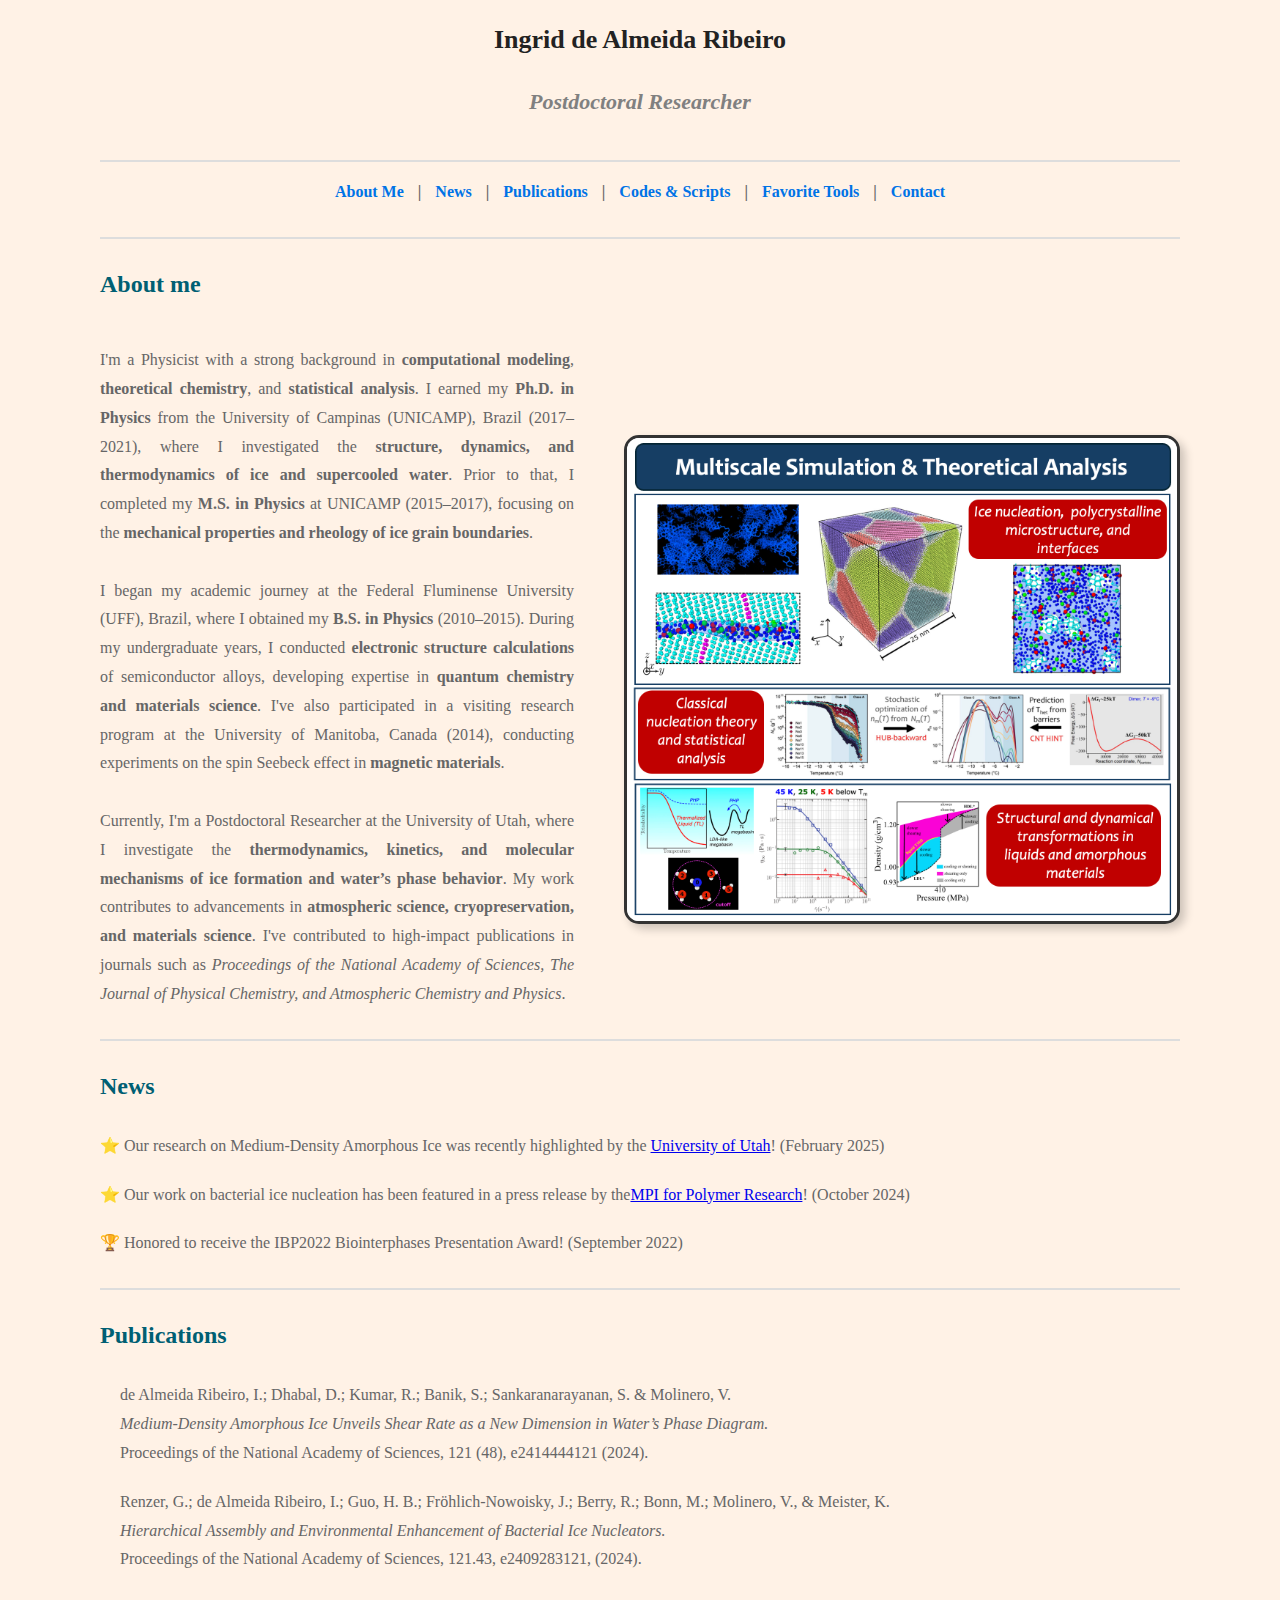
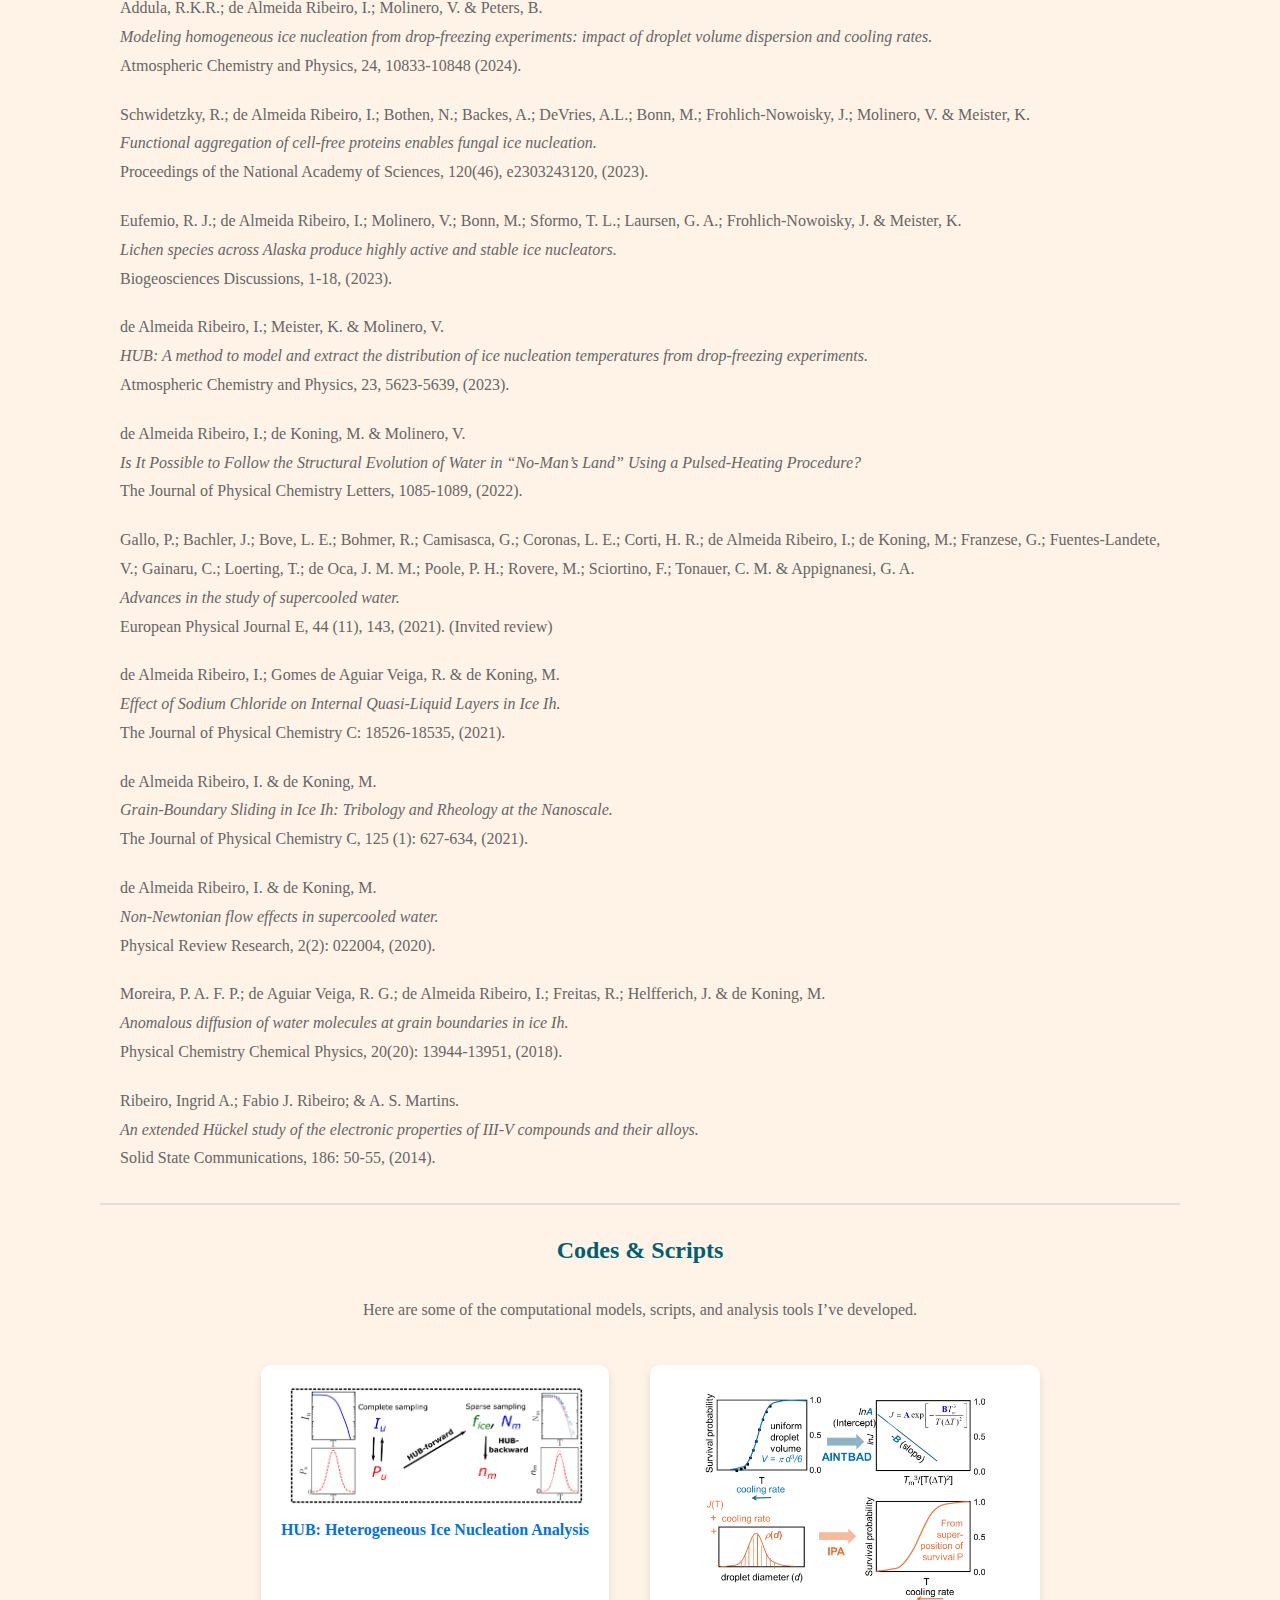
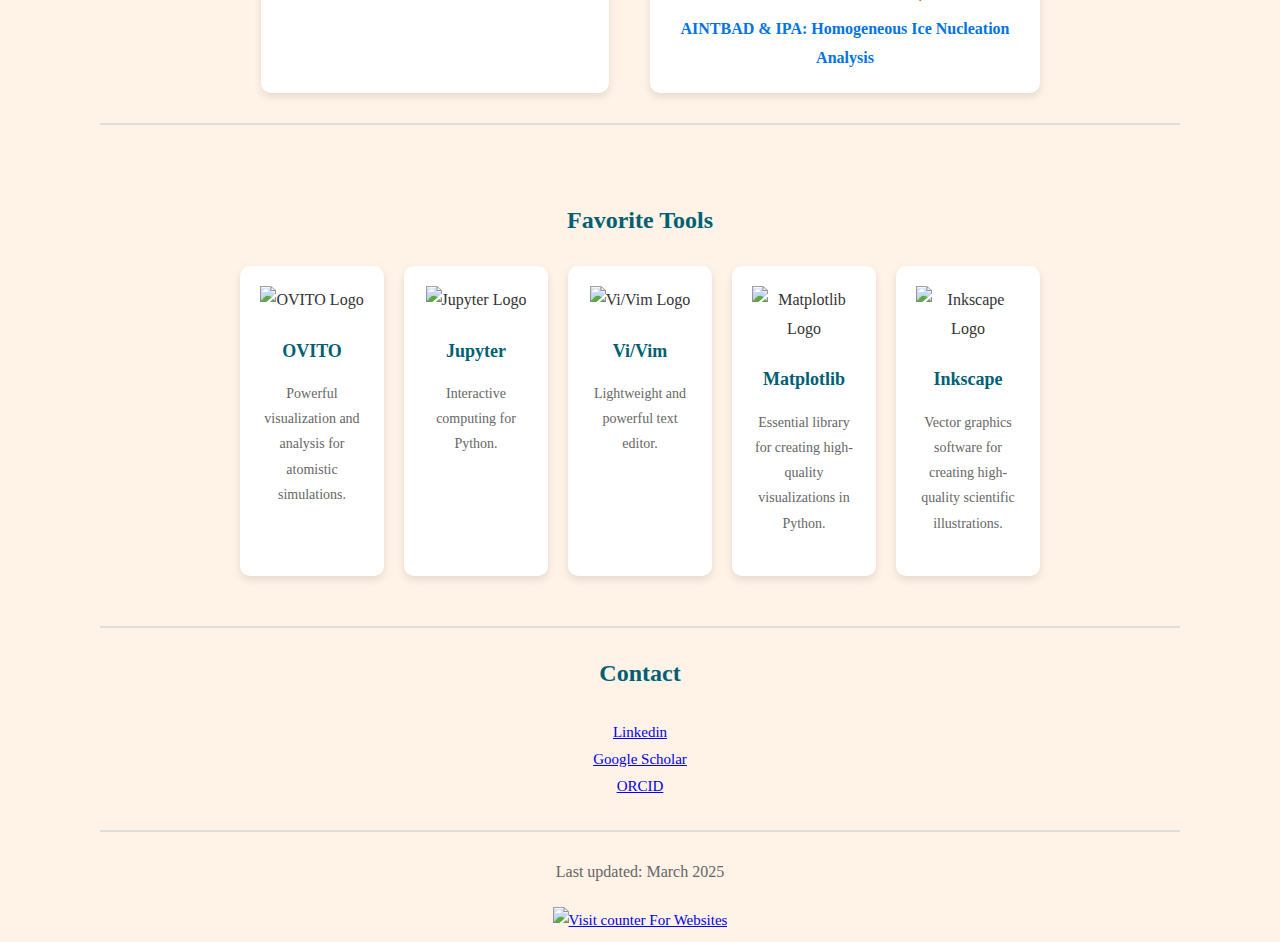
==== index.html @ 854eaba3 "Update index.html" ====
<!DOCTYPE html>
<html lang="en">
<head>
    <meta charset="UTF-8">
    <meta name="viewport" content="width=device-width, initial-scale=1.0">
    <title>Ingrid's page</title>
    <link rel="stylesheet" href="styles.css">
</head>
<body>

<header class="header">
        <h1>Ingrid de Almeida Ribeiro</h1>
        <h2><em>Postdoctoral Researcher</em></h2>
</header>


<nav id="quick-nav">
    <p> 
        <a href="#bio">About Me</a> | 
        <a href="#news">News</a> |
        <a href="#papers">Publications</a> | 
        <a href="#codes">Codes & Scripts</a> | 
        <a href="#favorite-tools">Favorite Tools</a> | 
        <a href="#contact">Contact</a>
    </p>
</nav>

        <section id="bio">
            <h3>About me</h3>
<div class="bio-container">
<div class="bio-text">
            <p>I'm a Physicist with a strong background in <strong>computational modeling</strong>, <strong>theoretical chemistry</strong>, and <strong>statistical analysis</strong>. I earned my <strong>Ph.D. in Physics</strong> from the University of Campinas (UNICAMP), Brazil (2017–2021), where I investigated the <strong>structure, dynamics, and thermodynamics of ice and supercooled water</strong>. Prior to that, I completed my <strong>M.S. in Physics</strong> at UNICAMP (2015–2017), focusing on the <strong>mechanical properties and rheology of ice grain boundaries</strong>.<br>

<br>I began my academic journey at the Federal Fluminense University (UFF), Brazil, where I obtained my <strong>B.S. in Physics</strong> (2010–2015). During my undergraduate years, I conducted <strong>electronic structure calculations</strong> of semiconductor alloys, developing expertise in <strong>quantum chemistry and materials science</strong>. I've also participated in a visiting research program at the University of Manitoba, Canada (2014), conducting experiments on the spin Seebeck effect in <strong>magnetic materials</strong>.<br>

<br>Currently, I'm a Postdoctoral Researcher at the University of Utah, where I investigate the <strong>thermodynamics, kinetics, and molecular mechanisms of ice formation and water’s phase behavior</strong>. My work contributes to advancements in <strong>atmospheric science, cryopreservation, and materials science</strong>. I've contributed to high-impact publications in journals such as <em>Proceedings of the National Academy of Sciences, The Journal of Physical Chemistry, and Atmospheric Chemistry and Physics</em>.</p>
</div>

<div class="bio-image">
<img src="images/showcase.png" alt="Ingrid de Almeida Ribeiro">
</div>        
</div>
</section>

<section id="news">
    <h3>News</h3>
    <div class="news-item">
    <p>⭐ Our research on Medium-Density Amorphous Ice was recently highlighted by the
            <a href="https://attheu.utah.edu/science-technology/exploring-the-frontiers-of-frozen-water/" target="_blank">University of Utah</a>! (February 2025)</p>
    <p>⭐ Our work on bacterial ice nucleation has been featured in a press release by the<a href="https://www.mpip-mainz.mpg.de/981532/PM2024-11" target="_blank">MPI for Polymer Research</a>! (October 2024)</p>
    <p>🏆 Honored to receive the IBP2022 Biointerphases Presentation Award! (September 2022)</p>
    </div>
</section>

        <section id="papers">
            <h3>Publications</h3>
            <ul>
<p>de Almeida Ribeiro, I.; Dhabal, D.; Kumar, R.; Banik, S.; Sankaranarayanan, S. & Molinero, V. <br>
            <em>Medium-Density Amorphous Ice Unveils Shear Rate as a New Dimension in Water’s Phase Diagram.</em> <br>
            Proceedings of the National Academy of Sciences, 121 (48), e2414444121 (2024).</p>
            
            <p>Renzer, G.; de Almeida Ribeiro, I.; Guo, H. B.; Fröhlich-Nowoisky, J.; Berry, R.; Bonn, M.; Molinero, V., & Meister, K. <br>
            <em>Hierarchical Assembly and Environmental Enhancement of Bacterial Ice Nucleators.</em> <br>
            Proceedings of the National Academy of Sciences, 121.43, e2409283121, (2024).</p>
            
            <p>Addula, R.K.R.; de Almeida Ribeiro, I.; Molinero, V. & Peters, B. <br>
            <em>Modeling homogeneous ice nucleation from drop-freezing experiments: impact of droplet volume dispersion and cooling rates.</em> <br>
            Atmospheric Chemistry and Physics, 24, 10833-10848 (2024). </p>
            
            <p>Schwidetzky, R.; de Almeida Ribeiro, I.; Bothen, N.; Backes, A.; DeVries, A.L.; Bonn, M.; Frohlich-Nowoisky, J.; Molinero, V. & Meister, K. <br>
            <em>Functional aggregation of cell-free proteins enables fungal ice nucleation.</em> <br>
            Proceedings of the National Academy of Sciences, 120(46), e2303243120, (2023).</p>
            
            <p>Eufemio, R. J.; de Almeida Ribeiro, I.; Molinero, V.; Bonn, M.; Sformo, T. L.; Laursen, G. A.; Frohlich-Nowoisky, J. & Meister, K. <br>
            <em>Lichen species across Alaska produce highly active and stable ice nucleators.</em> <br>
            Biogeosciences Discussions, 1-18, (2023).</p>
            
            <p>de Almeida Ribeiro, I.; Meister, K. & Molinero, V. <br>
            <em>HUB: A method to model and extract the distribution of ice nucleation temperatures from drop-freezing experiments.</em> <br>
            Atmospheric Chemistry and Physics, 23, 5623-5639, (2023).</p>
            
            <p>de Almeida Ribeiro, I.; de Koning, M. & Molinero, V. <br>
            <em>Is It Possible to Follow the Structural Evolution of Water in “No-Man’s Land” Using a Pulsed-Heating Procedure?</em> <br>
            The Journal of Physical Chemistry Letters, 1085-1089, (2022).</p>
            
            <p>Gallo, P.; Bachler, J.; Bove, L. E.; Bohmer, R.; Camisasca, G.; Coronas, L. E.; Corti, H. R.; de Almeida Ribeiro, I.; de Koning, M.; Franzese, G.; Fuentes-Landete, V.; Gainaru, C.; Loerting, T.; de Oca, J. M. M.; Poole, P. H.; Rovere, M.; Sciortino, F.; Tonauer, C. M. & Appignanesi, G. A. <br>
            <em>Advances in the study of supercooled water.</em> <br>
            European Physical Journal E, 44 (11), 143, (2021). (Invited review)</p>
            
            <p>de Almeida Ribeiro, I.; Gomes de Aguiar Veiga, R. & de Koning, M. <br>
            <em>Effect of Sodium Chloride on Internal Quasi-Liquid Layers in Ice Ih.</em> <br>
            The Journal of Physical Chemistry C: 18526-18535, (2021).</p>
            
            <p>de Almeida Ribeiro, I. & de Koning, M. <br>
            <em>Grain-Boundary Sliding in Ice Ih: Tribology and Rheology at the Nanoscale.</em> <br>
            The Journal of Physical Chemistry C, 125 (1): 627-634, (2021).</p>
            
            <p>de Almeida Ribeiro, I. & de Koning, M. <br>
            <em>Non-Newtonian flow effects in supercooled water.</em> <br>
            Physical Review Research, 2(2): 022004, (2020).</p>
            
            <p>Moreira, P. A. F. P.; de Aguiar Veiga, R. G.; de Almeida Ribeiro, I.; Freitas, R.; Helfferich, J. & de Koning, M. <br>
            <em>Anomalous diffusion of water molecules at grain boundaries in ice Ih.</em> <br>
            Physical Chemistry Chemical Physics, 20(20): 13944-13951, (2018).</p>
            
            <p>Ribeiro, Ingrid A.; Fabio J. Ribeiro; & A. S. Martins. <br>
            <em>An extended Hückel study of the electronic properties of III-V compounds and their alloys.</em> <br>
            Solid State Communications, 186: 50-55, (2014).</p>   
            </ul>
        </section>

<section id="codes">
    <h3>Codes & Scripts</h3>
    <p>Here are some of the computational models, scripts, and analysis tools I’ve developed.</p>

    <div class="codes-grid">
        <div class="code-item">
            <img src="images/hub-icon.png" alt="HUB Icon">
            <a href="https://github.com/Molinero-group/underlying-distribution" target="_blank">
                HUB: Heterogeneous Ice Nucleation Analysis
            </a>
        </div>

        <div class="code-item">
            <img src="images/homogeneous-icon.png" alt="Homogeneous Icon">
            <a href="https://github.com/Molinero-group/volume-dispersion" target="_blank">
                AINTBAD & IPA: Homogeneous Ice Nucleation Analysis
            </a>
        </div>
    </div>
</section>

<section id="favorite-tools">
  <h3>Favorite Tools</h3>
  <div class="tools-grid">
    <div class="tool">
      <img src="https://www.ovito.org/_astro/ovito_logo_256.QJOLhqx1.png" alt="OVITO Logo">
      <h3>OVITO</h3>
      <p>Powerful visualization and analysis for atomistic simulations.</p>
    </div>
    <div class="tool">
      <img src="https://upload.wikimedia.org/wikipedia/commons/3/38/Jupyter_logo.svg" alt="Jupyter Logo">
      <h3>Jupyter</h3>
      <p>Interactive computing for Python.</p>
    </div>
    <div class="tool">
      <img src="https://upload.wikimedia.org/wikipedia/commons/9/9f/Vimlogo.svg" alt="Vi/Vim Logo">
      <h3>Vi/Vim</h3>
      <p>Lightweight and powerful text editor.</p>
    </div>
    <div class="tool">
      <img src="https://upload.wikimedia.org/wikipedia/commons/8/84/Matplotlib_icon.svg" alt="Matplotlib Logo">
      <h3>Matplotlib</h3>
      <p>Essential library for creating high-quality visualizations in Python.</p>
    </div>
    <div class="tool">
      <img src="https://upload.wikimedia.org/wikipedia/commons/0/0d/Inkscape_Logo.svg" alt="Inkscape Logo">
      <h3>Inkscape</h3>
      <p>Vector graphics software for creating high-quality scientific illustrations.</p>
    </div>  
  </div>
</section>


        <section id="contact">
            <h3>Contact</h3>
            <a href="https://www.linkedin.com/in/ingrid-de-almeida-ribeiro-68b792198/">Linkedin</a><br>
            <a href="https://scholar.google.com.br/citations?user=UDvucQEAAAAJ&hl=en">Google Scholar</a><br>
            <a href="https://orcid.org/0000-0002-8418-3806">ORCID</a><br>
        </section>

        <footer>
            <p>Last updated: March 2025</p>
            <!-- hitwebcounter Code START -->
            <div style="text-align: center; margin-top: 10px;">
                <a href="https://www.hitwebcounter.com" target="_blank">
                    <img src="https://hitwebcounter.com/counter/counter.php?page=19556243&style=0024&nbdigits=6&type=page&initCount=0" 
                    title="Counter Widget" alt="Visit counter For Websites" border="0" />
        </footer>
    </div>

</body>
</html>
---- styles.css ----
body {
            font-family: Georgia, serif;
            line-height: 1.8;
            margin-left: 100px;
            margin-right: 100px;
            padding: 0;
            background-color: #fff2e6;
            color: #333;
        }

        header {
            text-align: center;
            padding-bottom: 20px;
            border-bottom: 2px solid #ddd;
        }

        h1 {
            font-size: 26px;
            color: #222;
        }

        h2 {
            font-size: 22px;
            color: #808080;
        }

        nav {
            text-align: center;
            font-size: 22px
        }

        nav ul {
            list-style: none;
            padding: 0;
        }

        nav ul li {
            display: inline;
            margin: 0 13px;
        }

        nav ul li a {
            text-decoration: none;
            color: #0077cc;
            font-weight: bold;
        }

        section {
            padding-bottom: 10px;
            border-bottom: 2px solid #ddd;
        }

        section:last-of-type {
            border-bottom: none;
        }

        h3 {
            color: #005F73;
            font-size: 24px;
        }

        ul {
            padding-left: 20px;
        }

        footer {
            text-align: center;
            margin-top: 20px;
            padding-top: 10px;
            font-size: 15px;
            color: #777;
            border-top: 2px solid #ddd;
        }
        
        #papers {
        font-size: 15px; 
        }
        
        #contact {
        font-size: 15px; 
        text-align: center;
        }
        
        #bio {
        font-size: 18px; 
        text-align: justify;
        }

        #favorite-tools {
        text-align: center;
        padding: 50px 20px;
        }

        #codes {
        font-size: 18px;
        text-align: center;
        }

        .tools-grid {
  display: grid;
  grid-template-columns: repeat(auto-fit, minmax(100px, 1fr));
  gap: 20px;
  max-width: 800px;
  margin: auto;
}

.tool {
  background: white;
  padding: 20px;
  border-radius: 10px;
  box-shadow: 0 4px 8px rgba(0, 0, 0, 0.1);
  text-align: center;
}

.tool img {
  width: 50px;
  height: auto;
  margin-bottom: 10px;
}

.tool h3 {
  font-size: 18px;
  margin: 10px 0;
}

.tool p {
  font-size: 14px;
  color: #666;
}

p {
    font-size: 16px;
    color: #666;
    margin-bottom: 20px;
}

.code-item {
    margin: 20px auto;
}

.code-item img {
    width: 300px; /* Increase image size */
    height: auto;
    display: block;
    margin: 0 auto 10px;
}

.code-item a {
    font-size: 18px;
    text-decoration: none;
    color: #0073e6;
    font-weight: bold;
    display: block;
    transition: color 0.3s ease;
    text-align: center; /* Ensures the text is fully centered */
    margin-top: 5px; /* Adds spacing from image */
}

.code-item a:hover {
    color: #005bb5;
}

#quick-nav {
    text-align: center;
    margin-bottom: 20px;
    font-size: 16px;
    font-weight: bold;
    padding-bottom: 10px; /* Adds spacing above the line */
    border-bottom: 2px solid #ddd; /* Matches section dividers */
}

#quick-nav a {
    color: #0073e6;
    text-decoration: none;
    margin: 0 10px;
}

#quick-nav a:hover {
    color: #005bb5;
    text-decoration: underline;
}

.codes-grid {
    display: grid;
    grid-template-columns: repeat(auto-fit, minmax(200px, 1fr));
    gap: 20px;
    max-width: 800px;
    margin: auto;
}

.code-item {
    background: white;
    padding: 20px;
    border-radius: 10px;
    box-shadow: 0 4px 8px rgba(0, 0, 0, 0.1);
    text-align: center;
}

.code-item img {
    width: 300px;
    height: auto;
    margin-bottom: 10px;
}

.code-item a {
    font-size: 16px;
    text-decoration: none;
    color: #0073e6;
    font-weight: bold;
    display: block;
    transition: color 0.3s ease;
}

.code-item a:hover {
    color: #005bb5;
}

.bio-container {
    display: flex;
    align-items: center;
    justify-content: flex-start;
    gap: 50px; /* Increase spacing */
    max-width: 1300px; /* Slightly wider */
    margin: 0 auto;
    padding: 0; /* Adds some padding */
}

.bio-text {
    flex: 5; /* Allows more space for text */
    text-align: justify;
    font-size: 18px;
    line-height: 1.8; /* Better readability */
    margin-left: 0;
    padding: 0;
}

.bio-image {
    flex: 1; /* Reduces image width */
    display: flex;
    justify-content: flex-end;
}

.bio-image img {
    width: 550px; /* Adjust to a reasonable size */
    height: auto;
    border: 3px solid #333;
    padding: 0;
    background-color: #f9f9f9;
    box-shadow: 5px 5px 10px rgba(0, 0, 0, 0.2);
    border-radius: 15px;
}
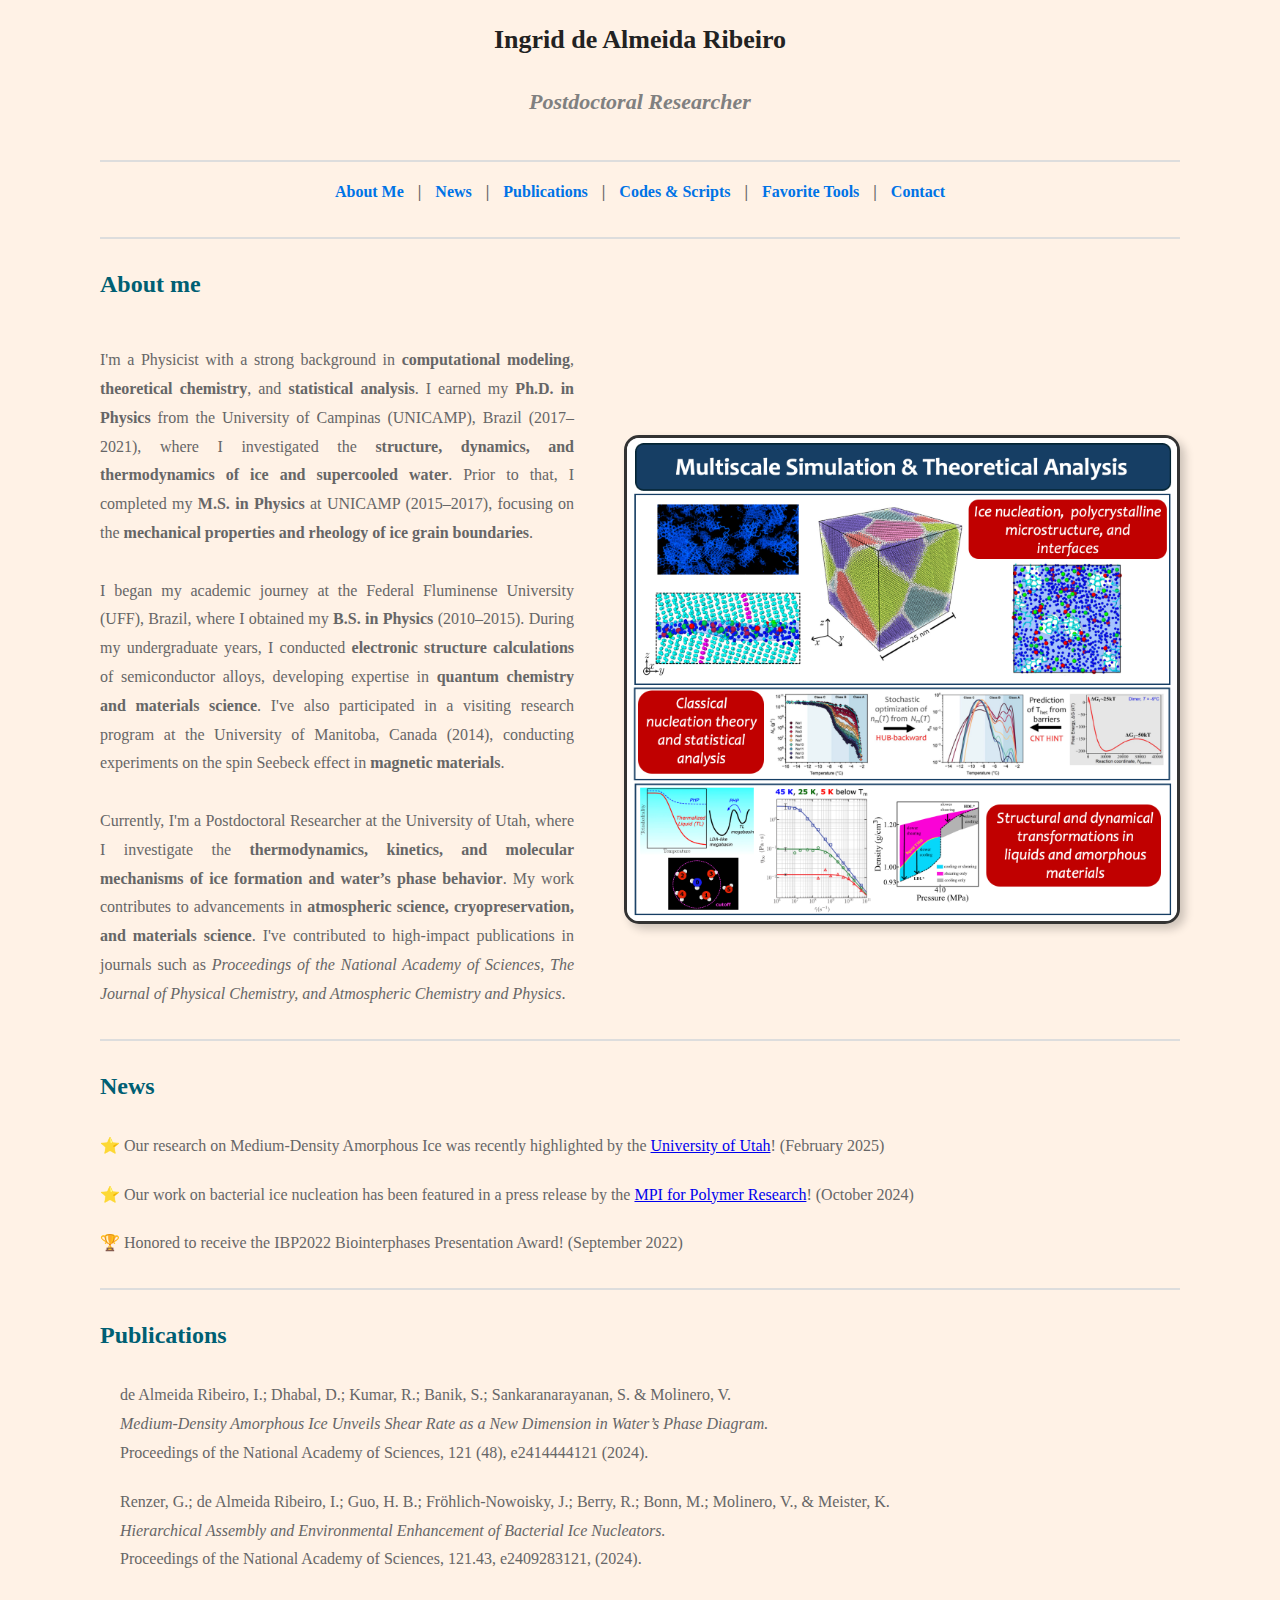
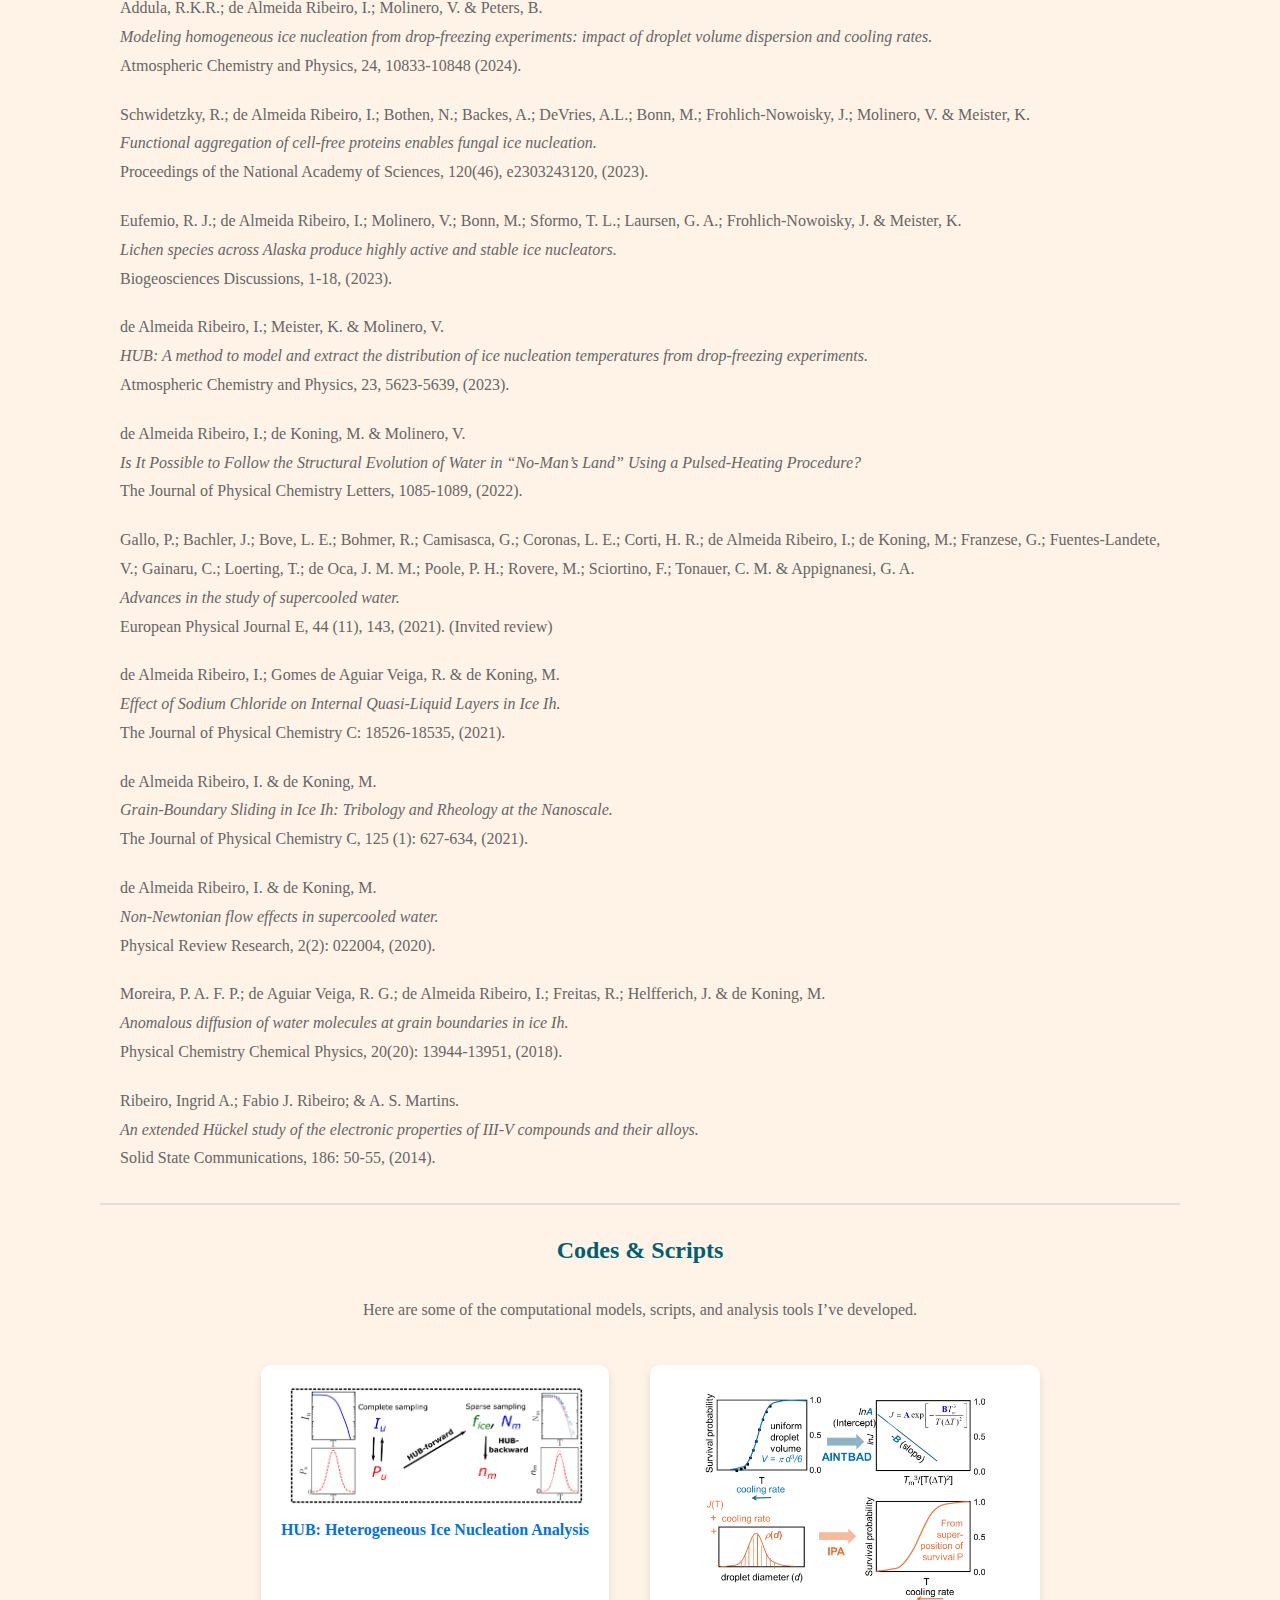
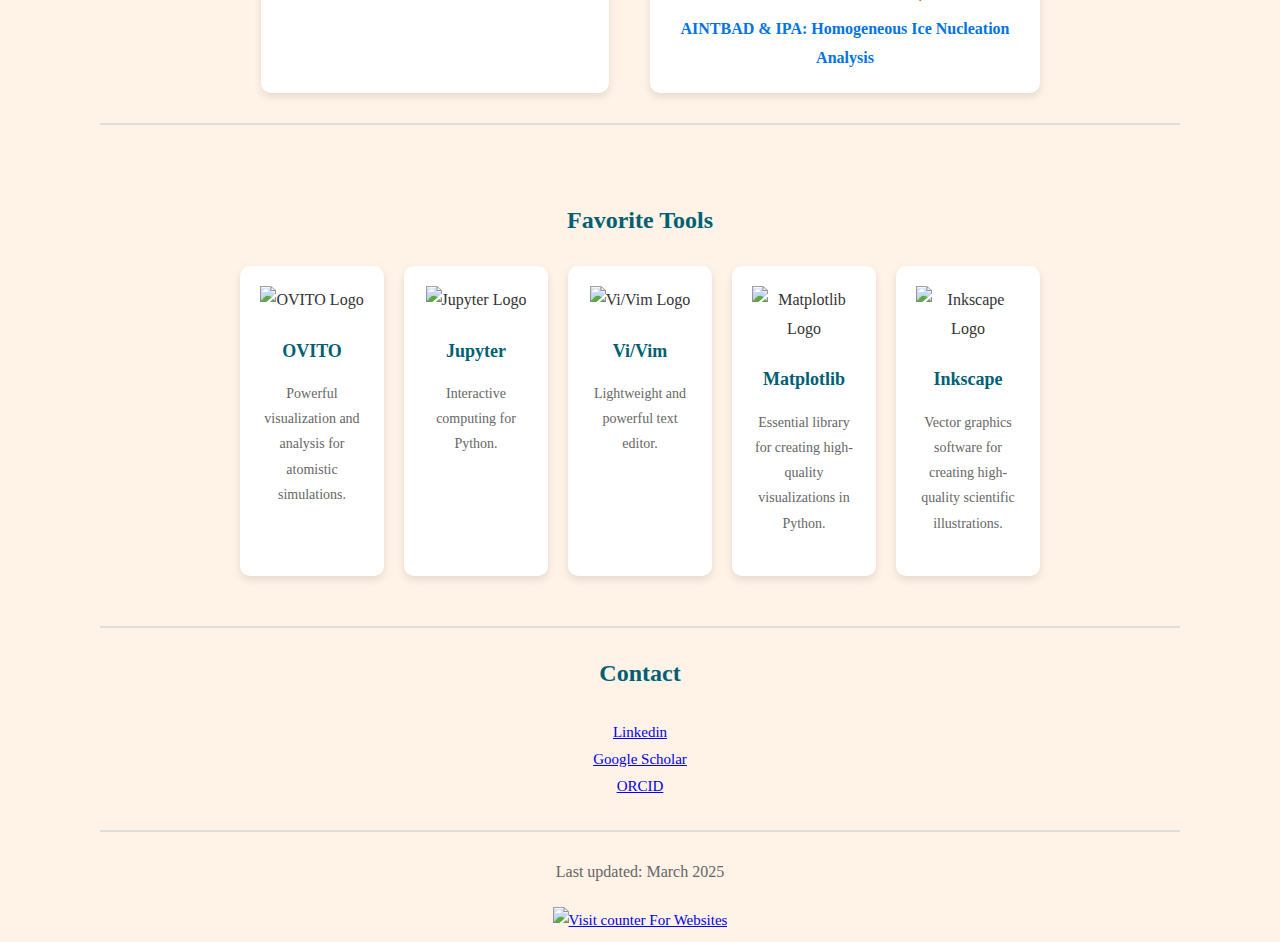
==== commit 96020565: "Update index.html" ====
--- a/index.html
+++ b/index.html
@@ -47,7 +47,7 @@
     <div class="news-item">
     <p>⭐ Our research on Medium-Density Amorphous Ice was recently highlighted by the
             <a href="https://attheu.utah.edu/science-technology/exploring-the-frontiers-of-frozen-water/" target="_blank">University of Utah</a>! (February 2025)</p>
-    <p>⭐ Our work on bacterial ice nucleation has been featured in a press release by the<a href="https://www.mpip-mainz.mpg.de/981532/PM2024-11" target="_blank">MPI for Polymer Research</a>! (October 2024)</p>
+    <p>⭐ Our work on bacterial ice nucleation has been featured in a press release by the <a href="https://www.mpip-mainz.mpg.de/981532/PM2024-11" target="_blank">MPI for Polymer Research</a>! (October 2024)</p>
     <p>🏆 Honored to receive the IBP2022 Biointerphases Presentation Award! (September 2022)</p>
     </div>
 </section>
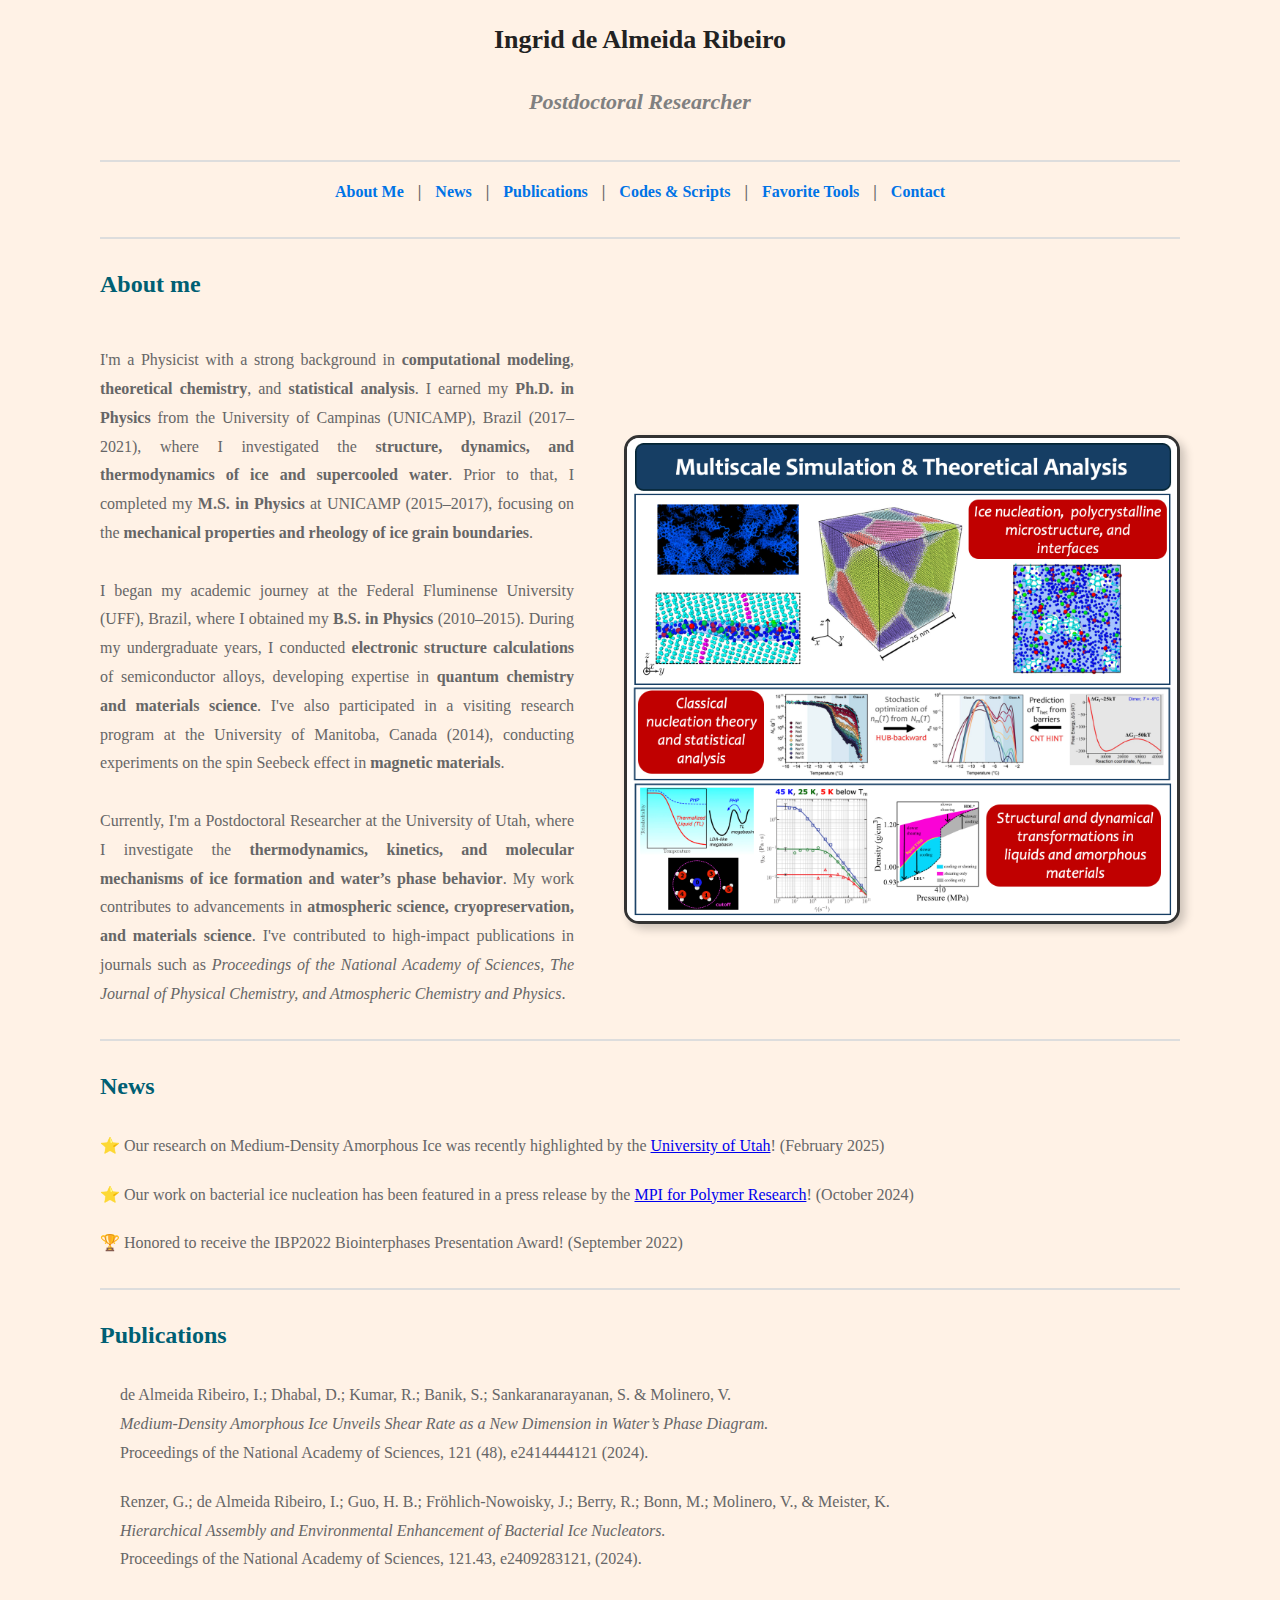
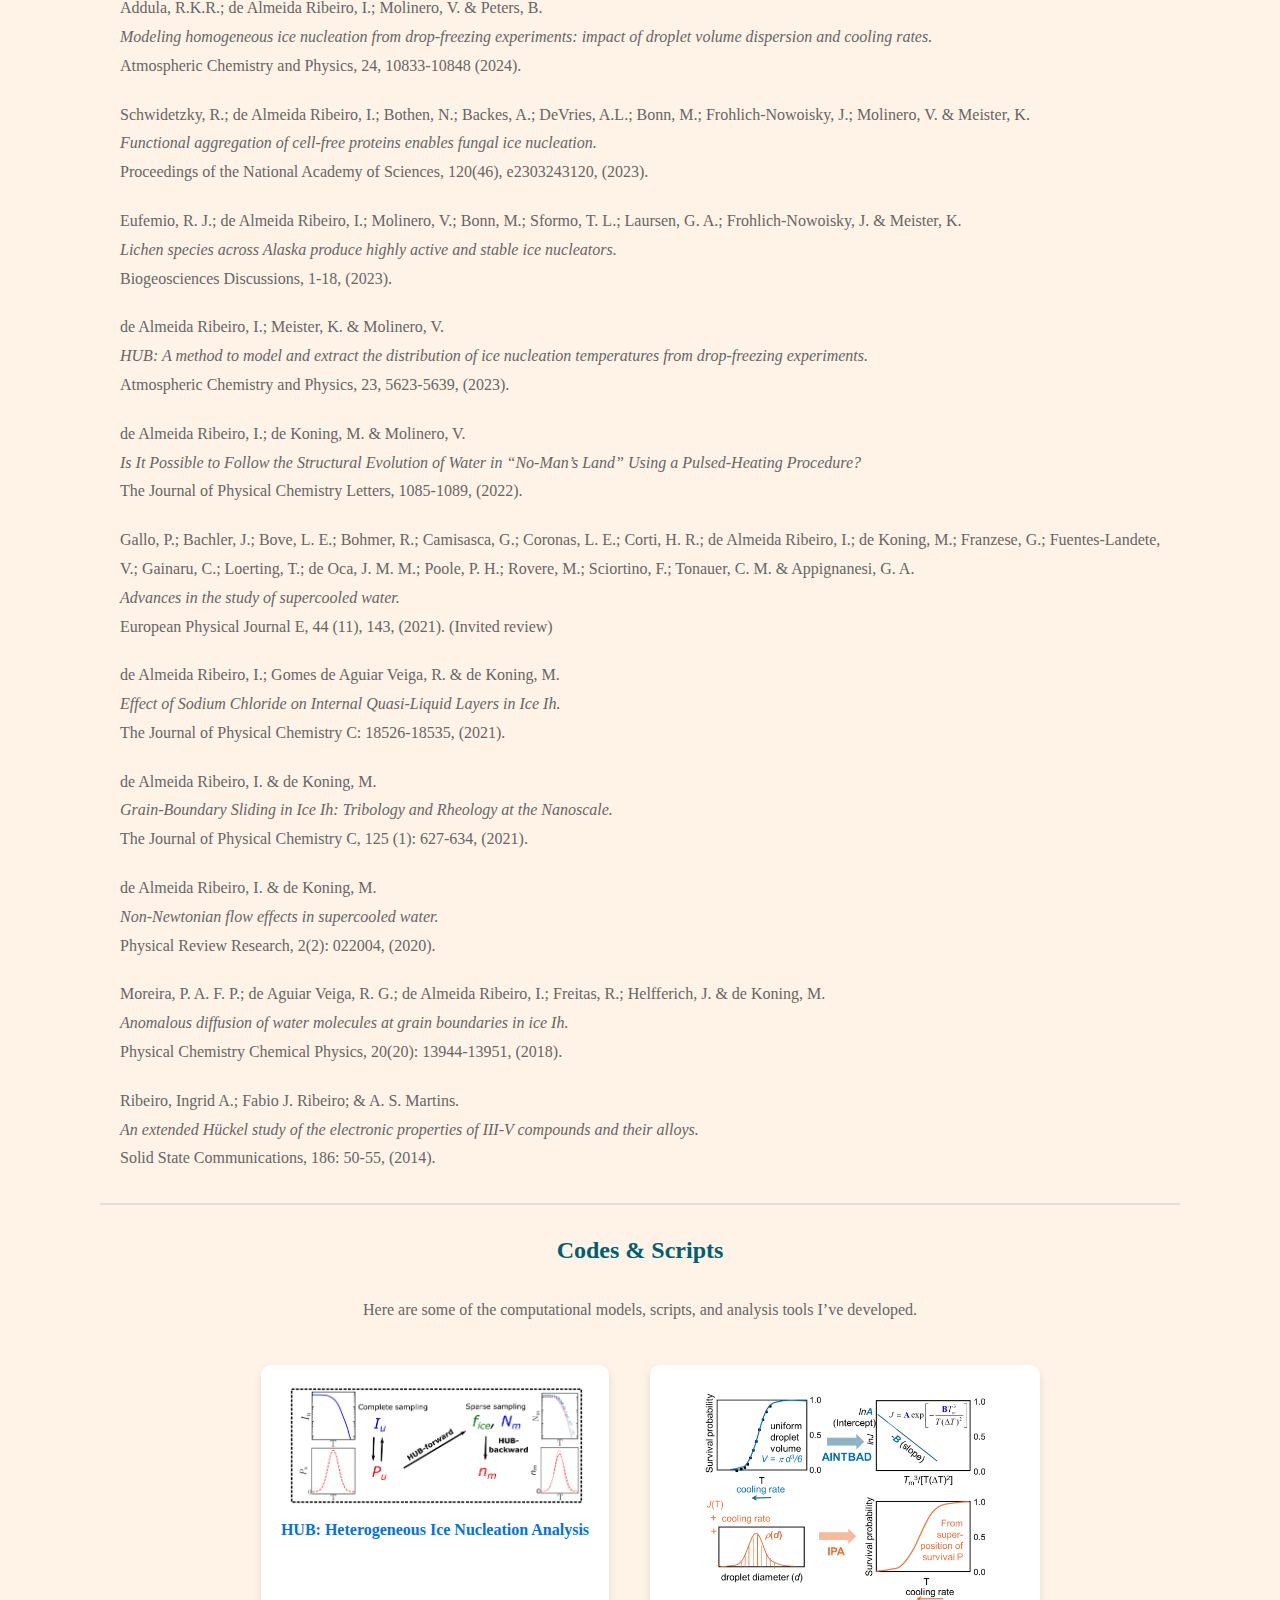
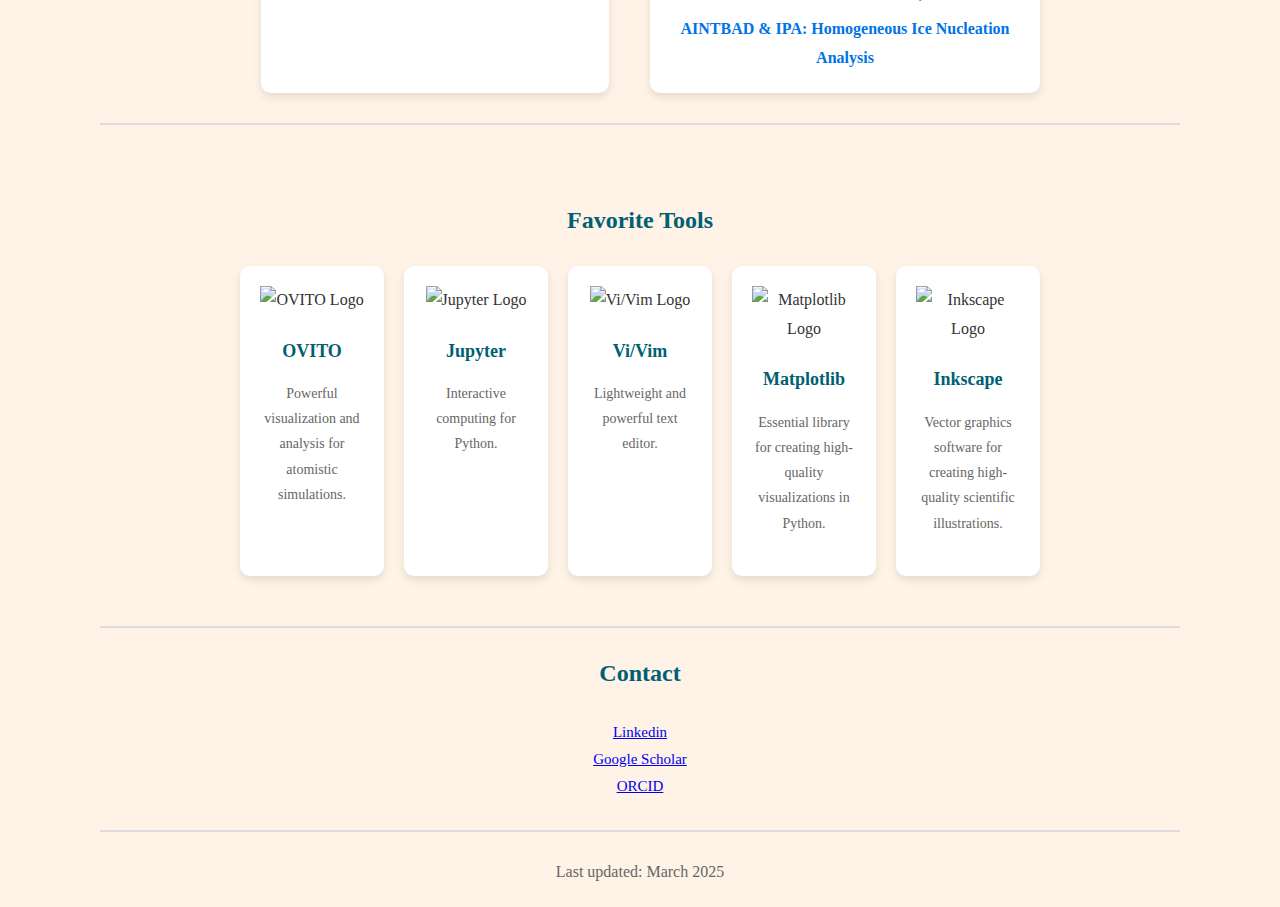
==== commit 0802e5a0: "Update index.html" ====
--- a/index.html
+++ b/index.html
@@ -1,6 +1,17 @@
 <!DOCTYPE html>
 <html lang="en">
 <head>
+
+<!-- Google tag (gtag.js) -->
+<script async src="https://www.googletagmanager.com/gtag/js?id=G-G6NN2FHC0Y"></script>
+<script>
+  window.dataLayer = window.dataLayer || [];
+  function gtag(){dataLayer.push(arguments);}
+  gtag('js', new Date());
+
+  gtag('config', 'G-G6NN2FHC0Y');
+</script>
+
     <meta charset="UTF-8">
     <meta name="viewport" content="width=device-width, initial-scale=1.0">
     <title>Ingrid's page</title>
@@ -171,11 +182,6 @@
 
         <footer>
             <p>Last updated: March 2025</p>
-            <!-- hitwebcounter Code START -->
-            <div style="text-align: center; margin-top: 10px;">
-                <a href="https://www.hitwebcounter.com" target="_blank">
-                    <img src="https://hitwebcounter.com/counter/counter.php?page=19556243&style=0024&nbdigits=6&type=page&initCount=0" 
-                    title="Counter Widget" alt="Visit counter For Websites" border="0" />
         </footer>
     </div>
 
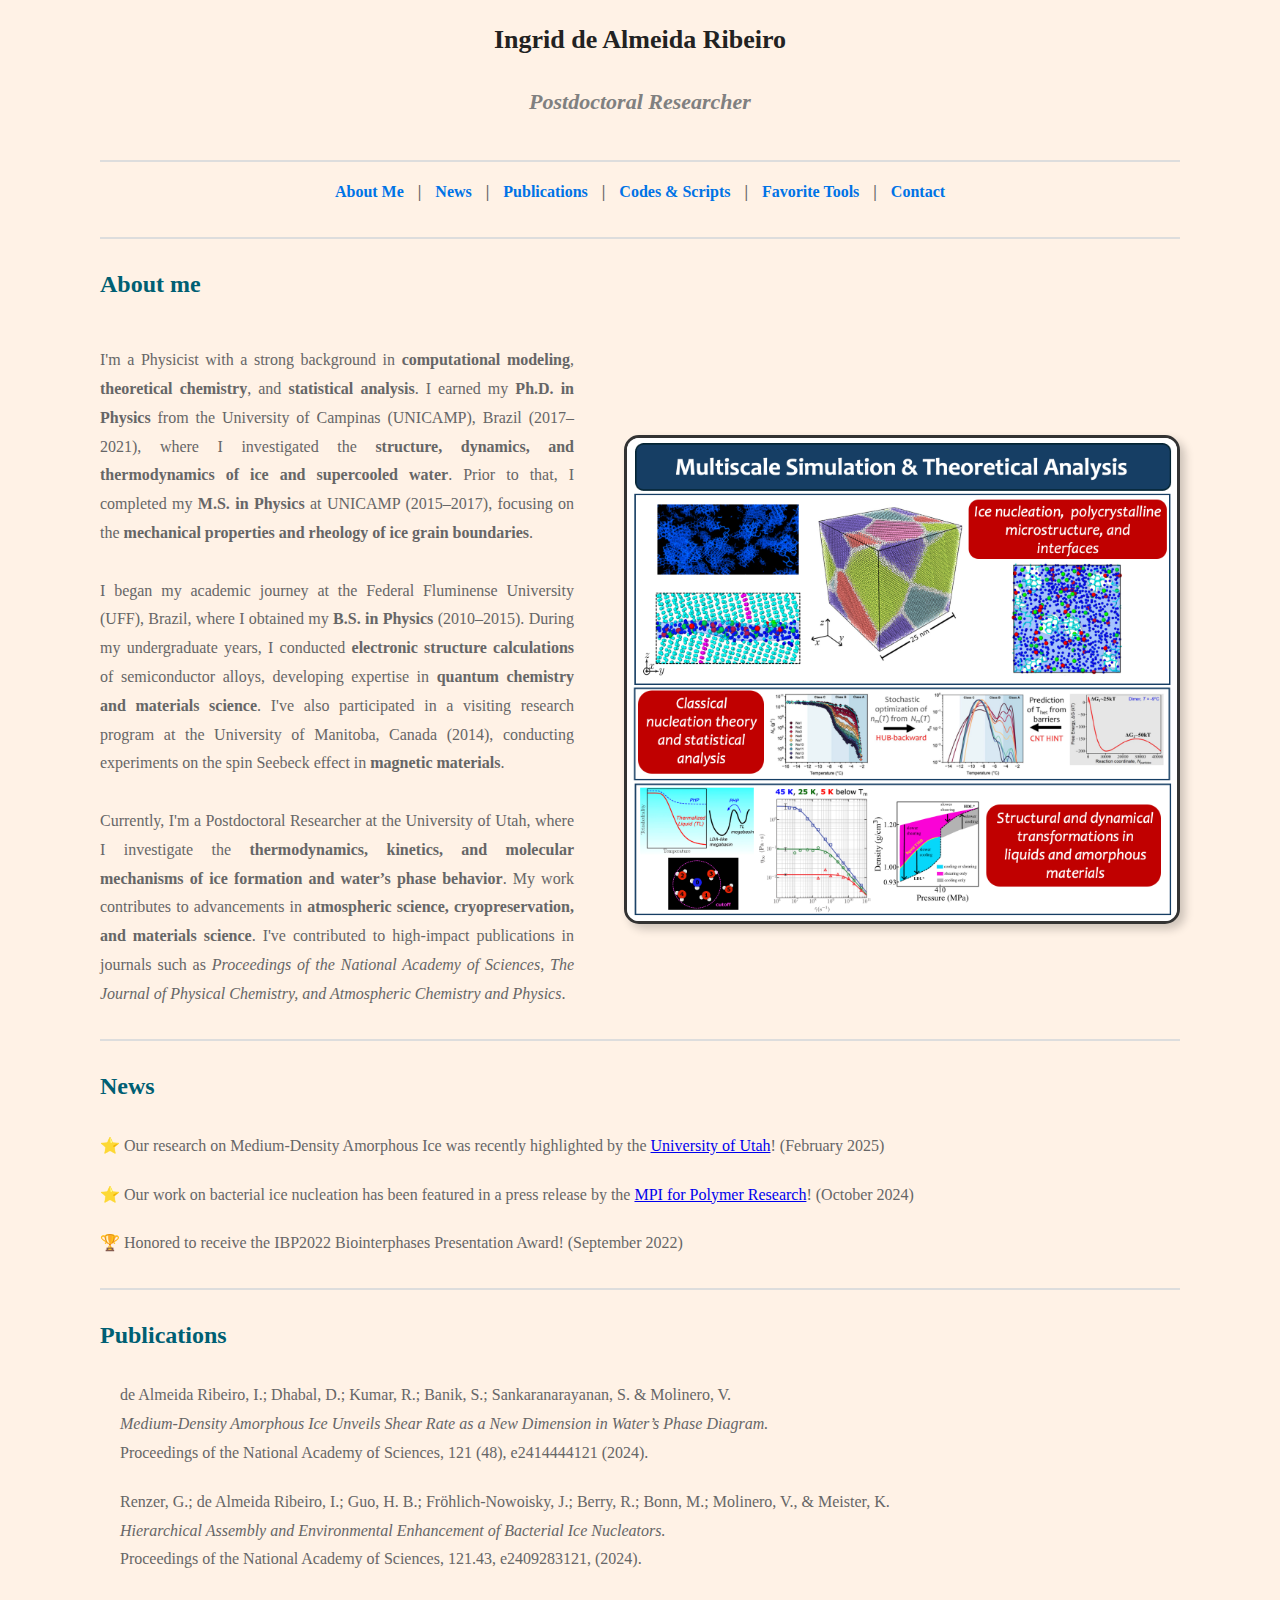
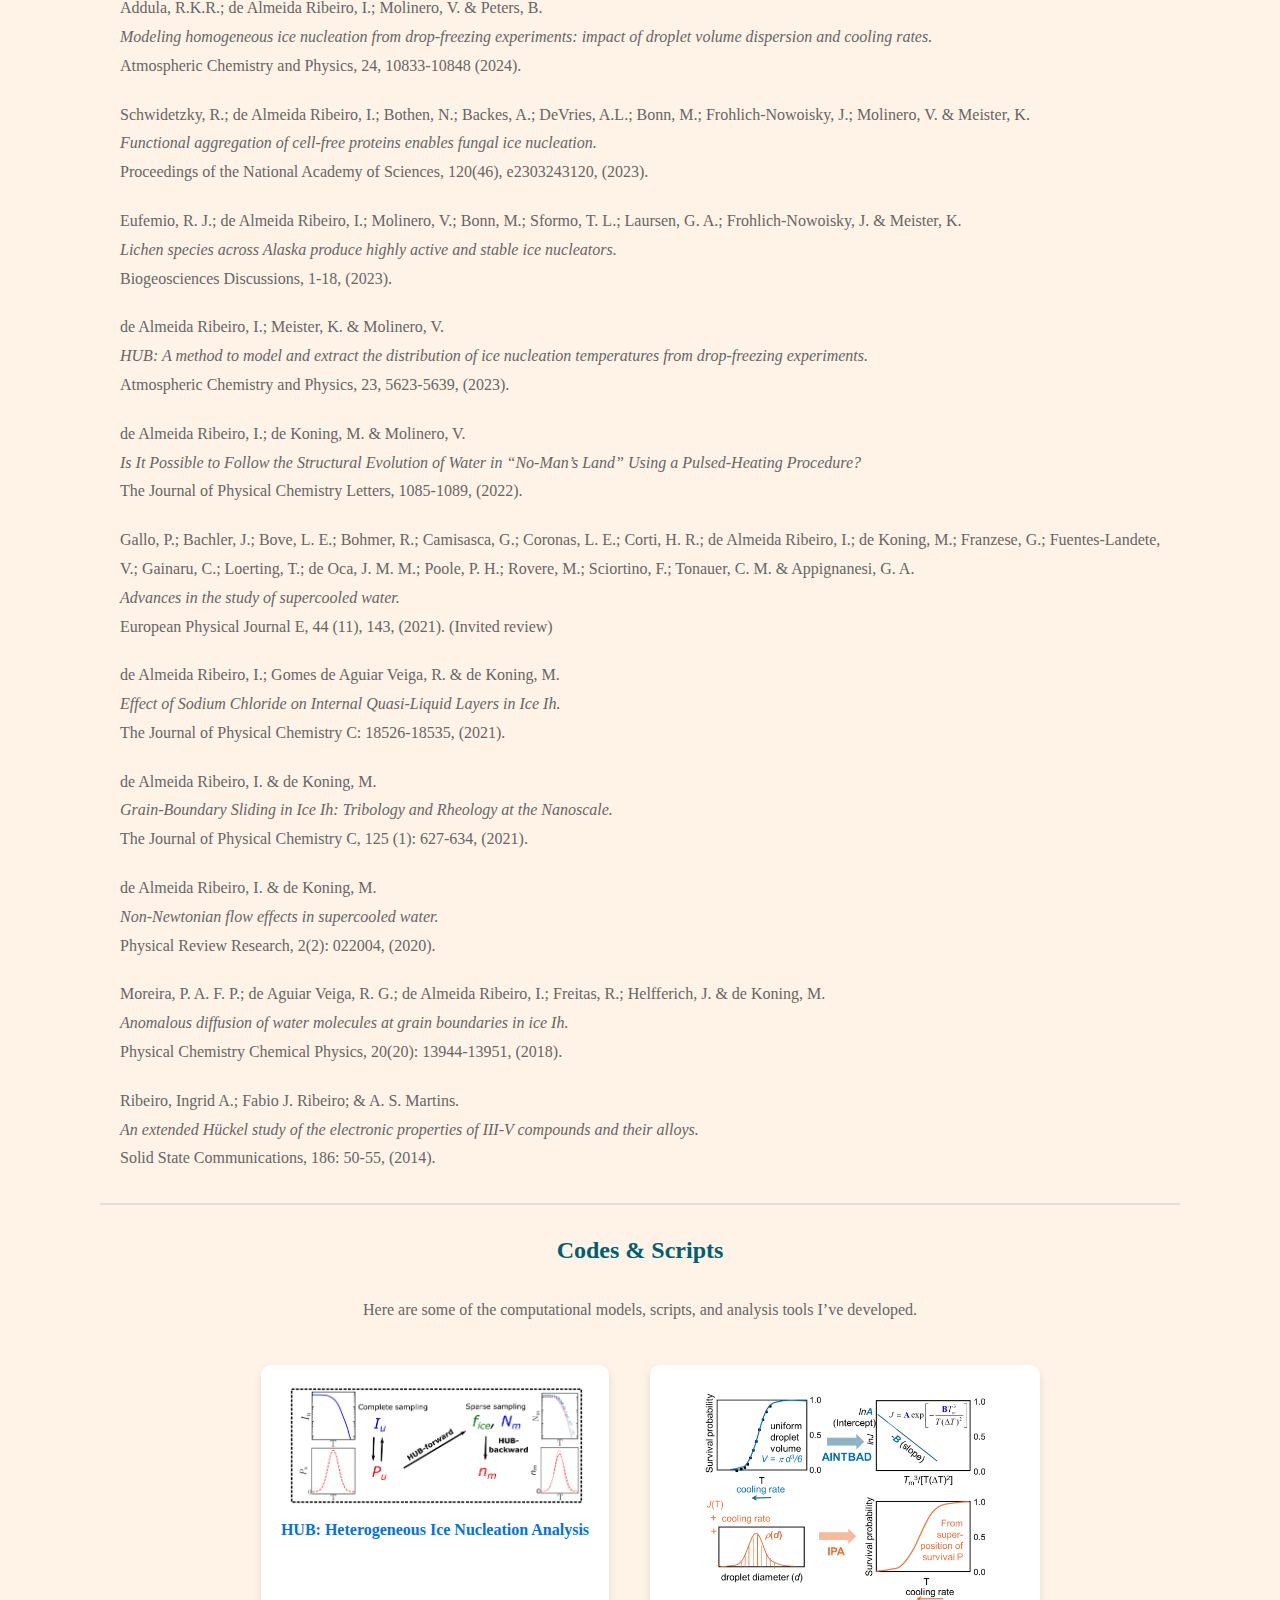
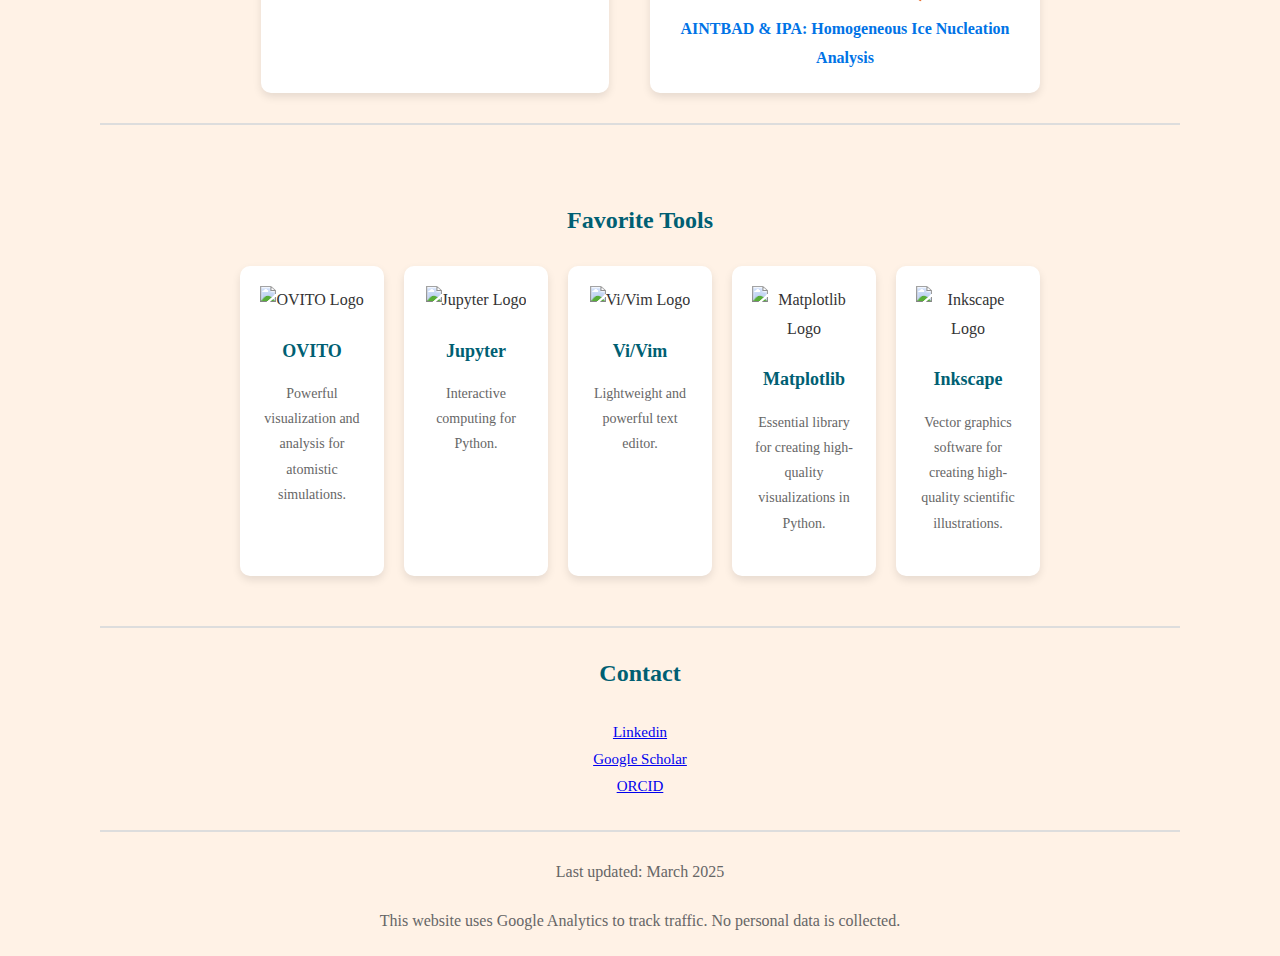
==== commit 879a6ad8: "Update index.html" ====
--- a/index.html
+++ b/index.html
@@ -182,6 +182,7 @@
 
         <footer>
             <p>Last updated: March 2025</p>
+            <p>This website uses Google Analytics to track traffic. No personal data is collected.</p>
         </footer>
     </div>
 
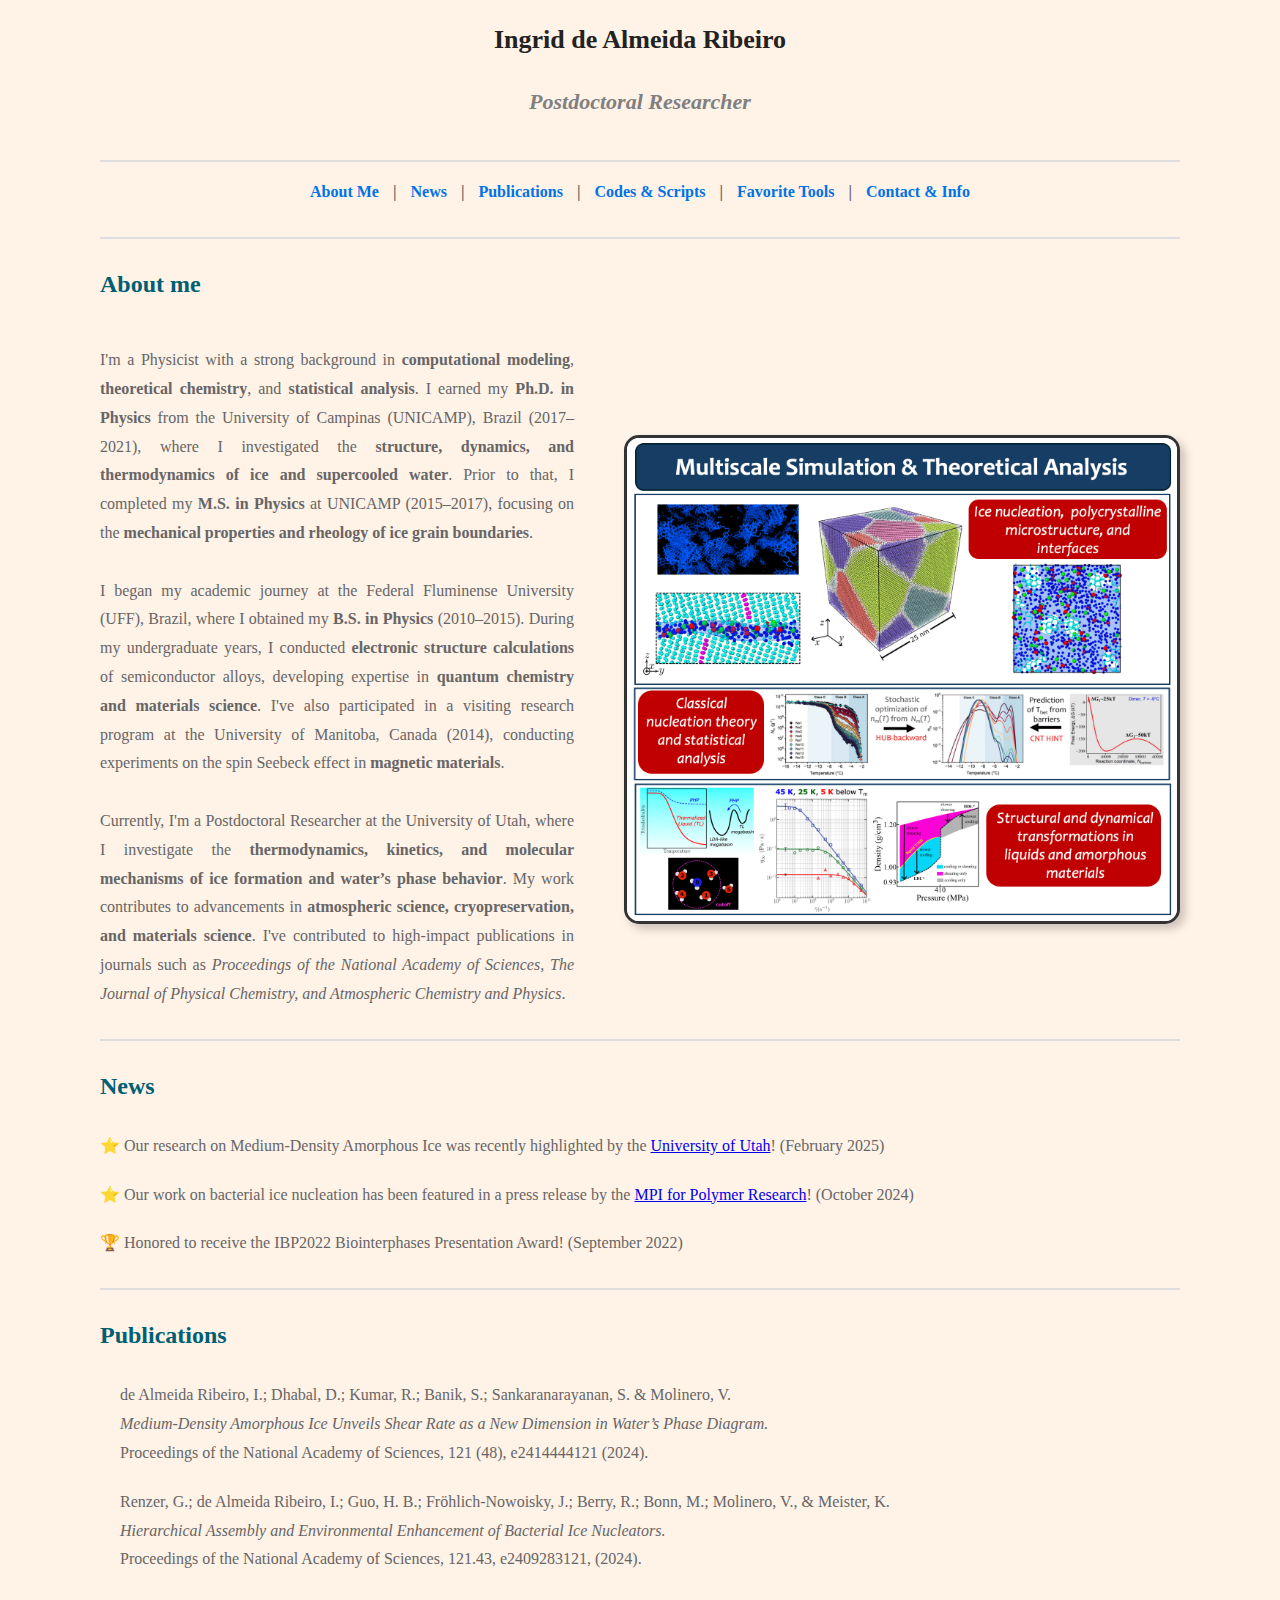
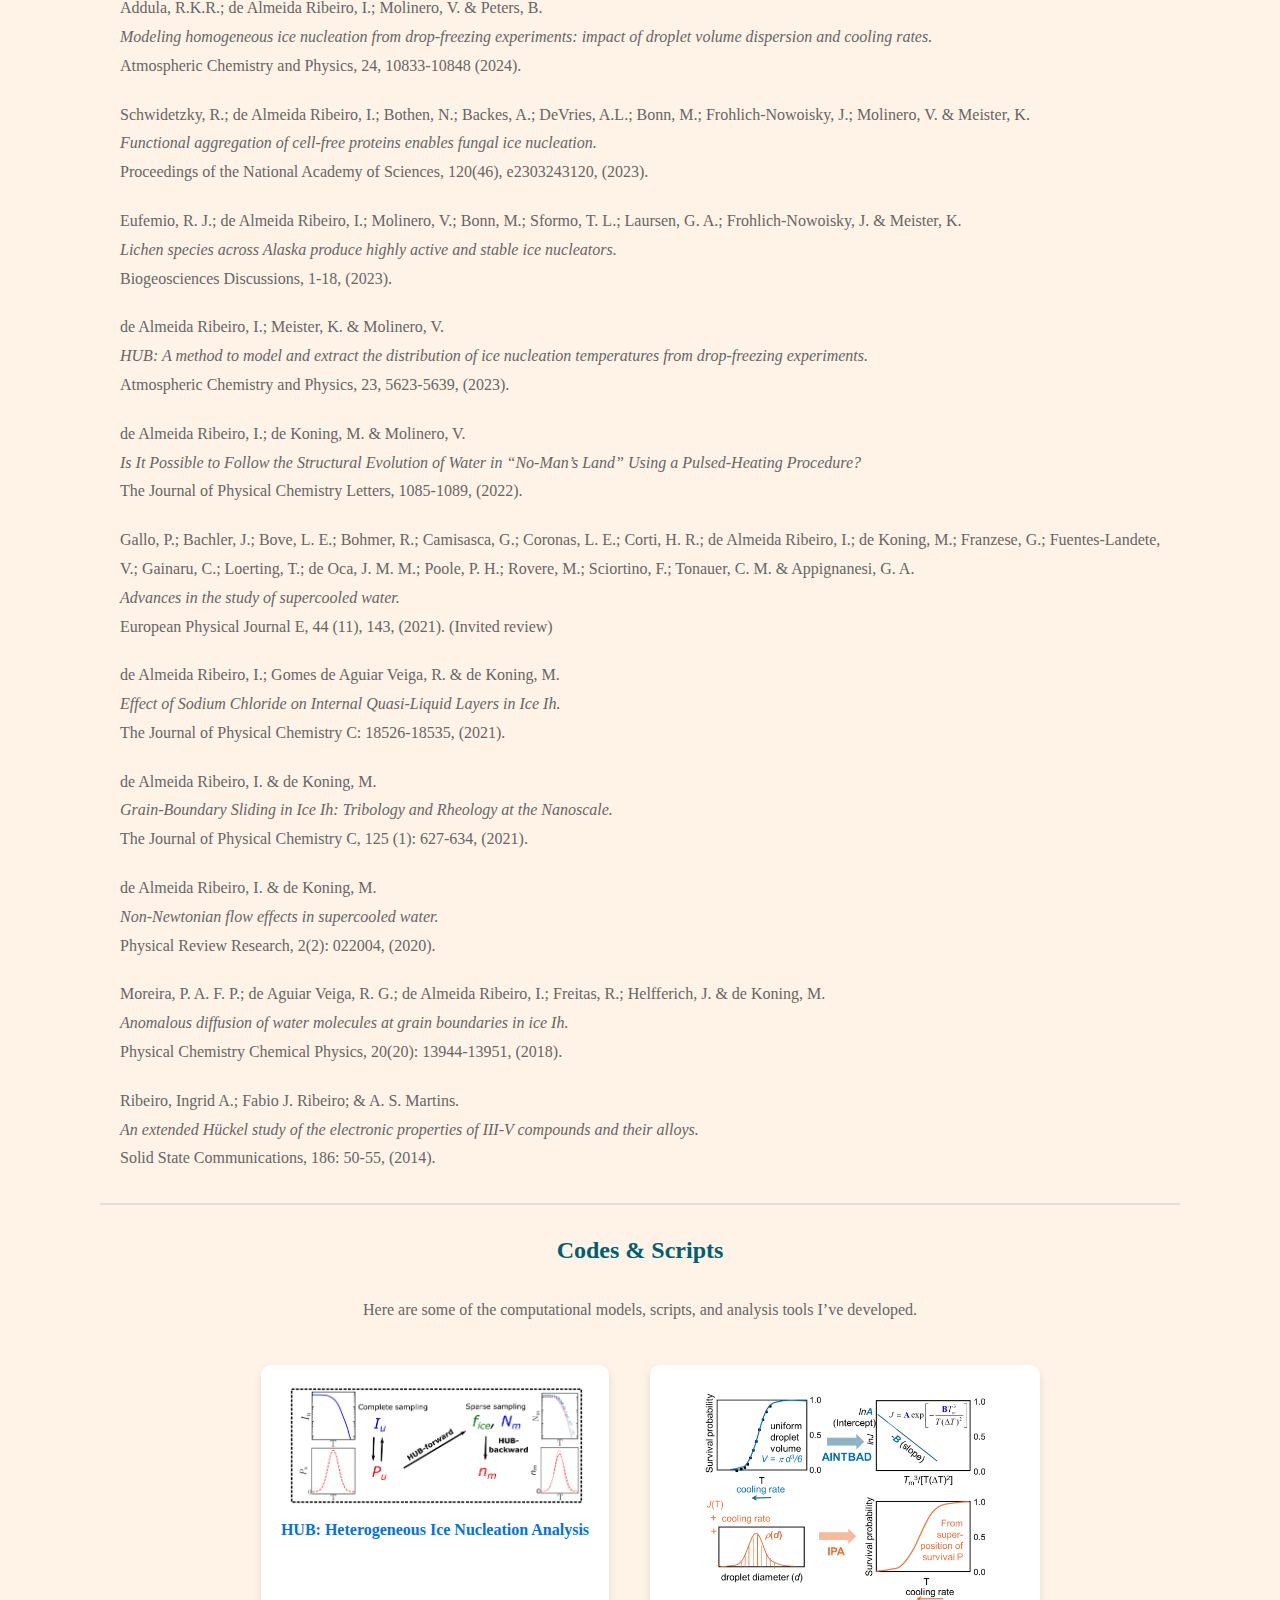
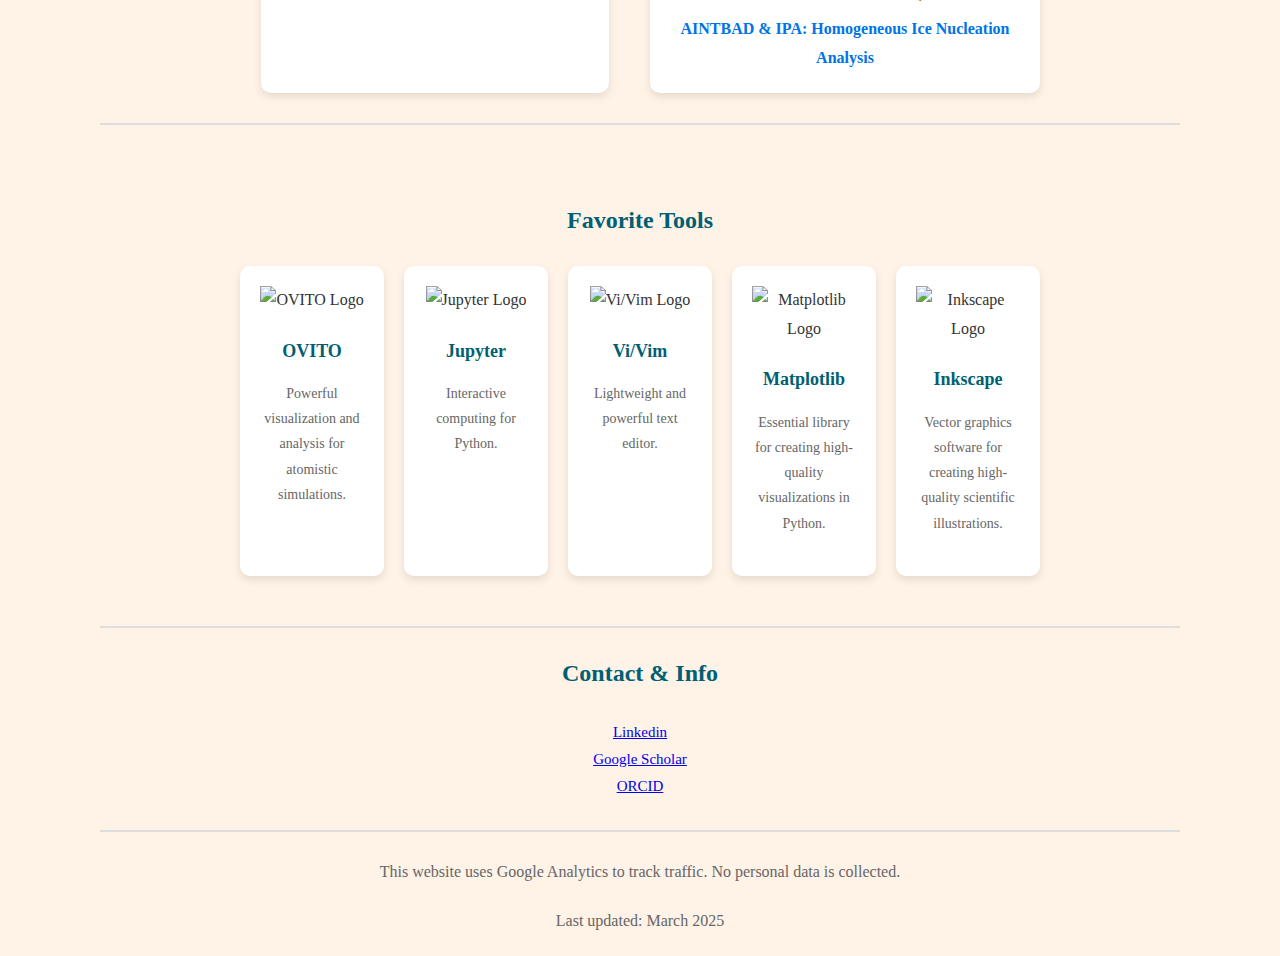
==== commit b8f16bb3: "Update index.html" ====
--- a/index.html
+++ b/index.html
@@ -32,7 +32,7 @@
         <a href="#papers">Publications</a> | 
         <a href="#codes">Codes & Scripts</a> | 
         <a href="#favorite-tools">Favorite Tools</a> | 
-        <a href="#contact">Contact</a>
+        <a href="#contact">Contact & Info</a>
     </p>
 </nav>
 
@@ -174,15 +174,15 @@
 
 
         <section id="contact">
-            <h3>Contact</h3>
+            <h3>Contact & Info</h3>
             <a href="https://www.linkedin.com/in/ingrid-de-almeida-ribeiro-68b792198/">Linkedin</a><br>
             <a href="https://scholar.google.com.br/citations?user=UDvucQEAAAAJ&hl=en">Google Scholar</a><br>
             <a href="https://orcid.org/0000-0002-8418-3806">ORCID</a><br>
         </section>
 
         <footer>
-            <p>Last updated: March 2025</p>
-            <p>This website uses Google Analytics to track traffic. No personal data is collected.</p>
+         <p>This website uses Google Analytics to track traffic. No personal data is collected.</p>   
+         <p>Last updated: March 2025</p>
         </footer>
     </div>
 
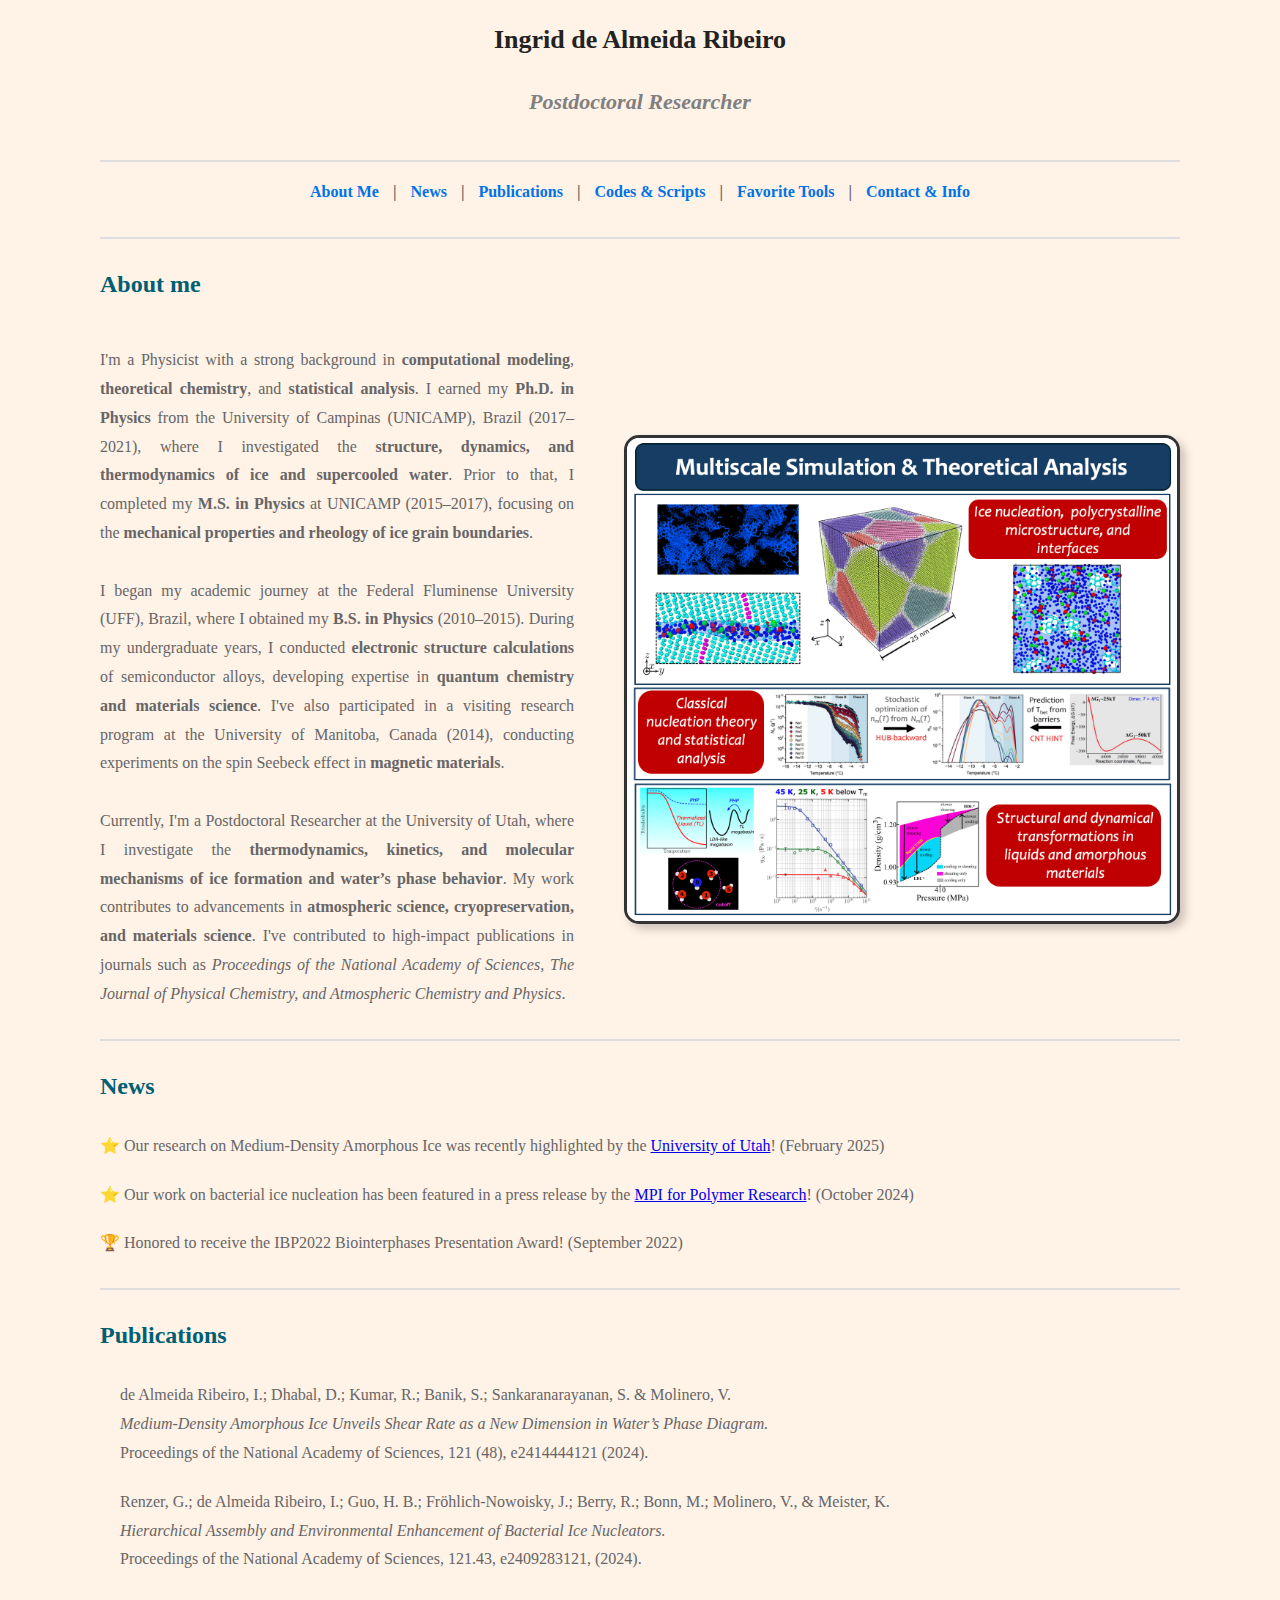
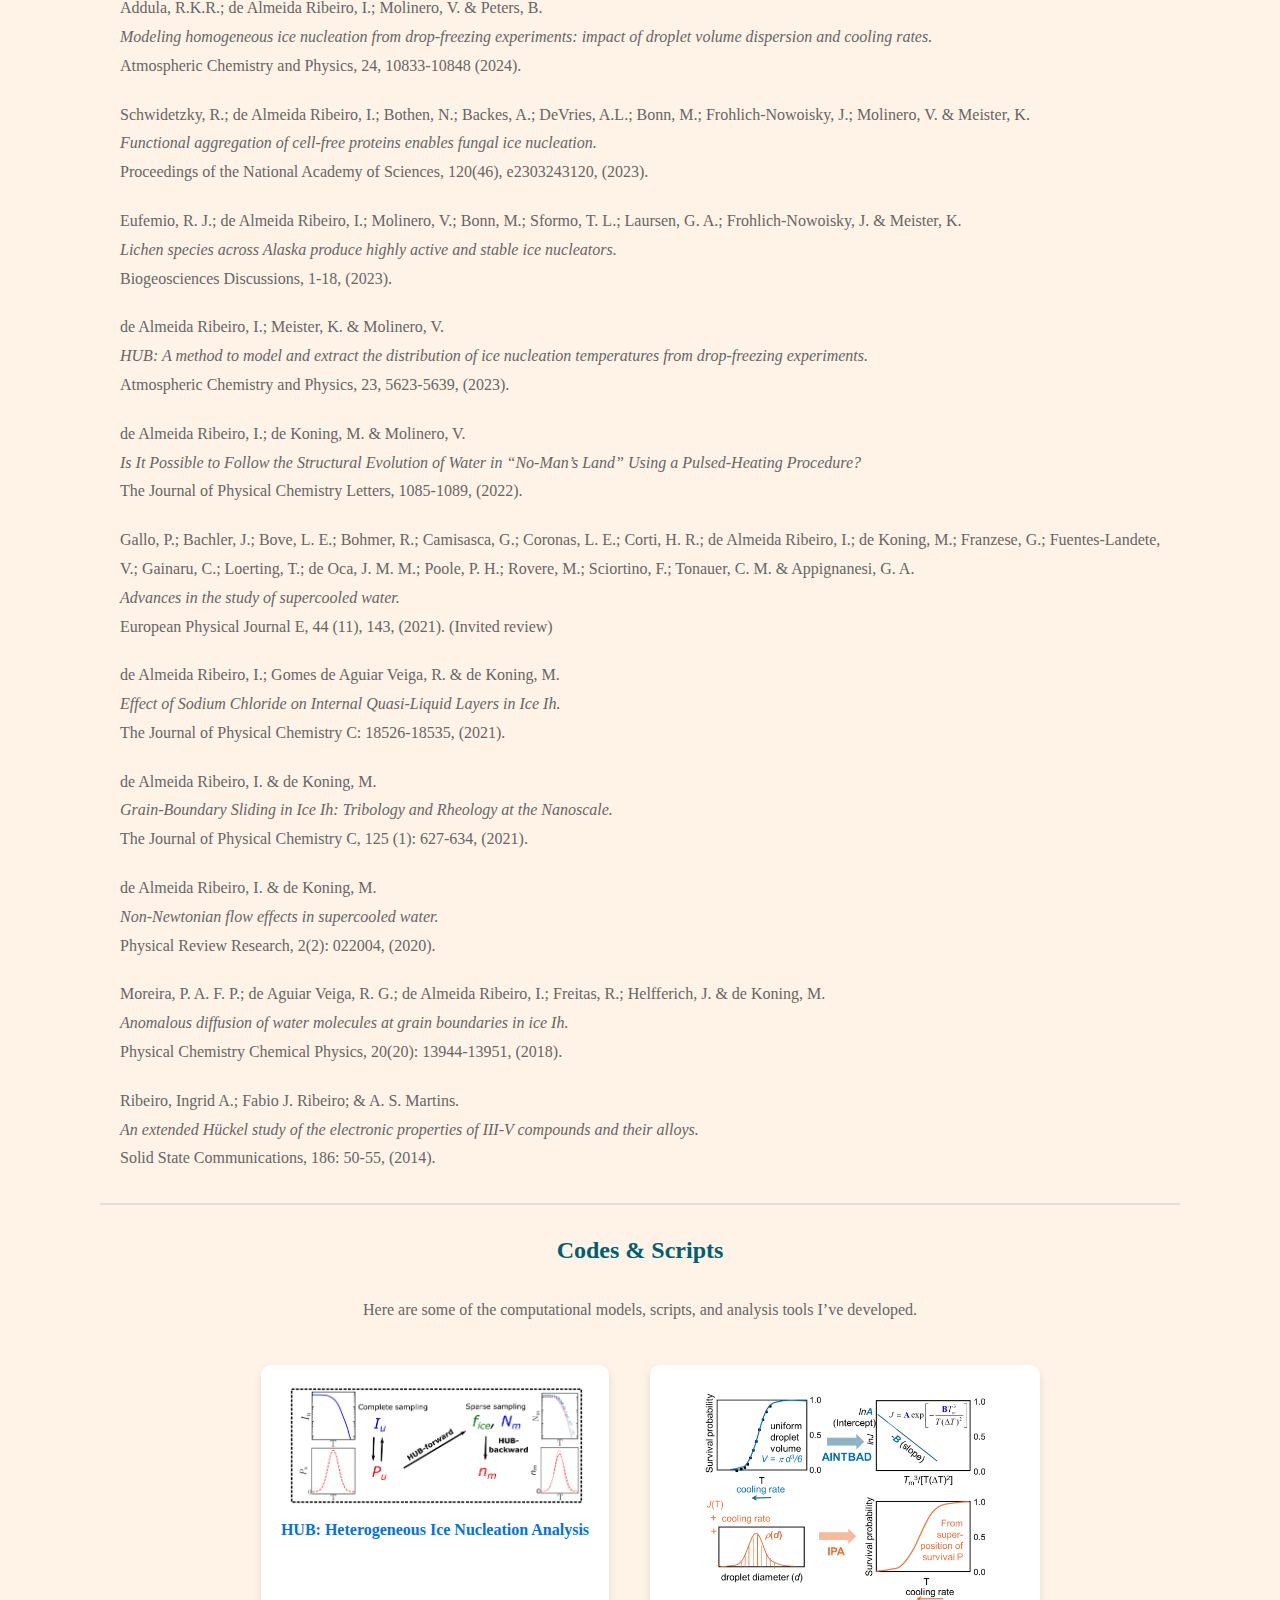
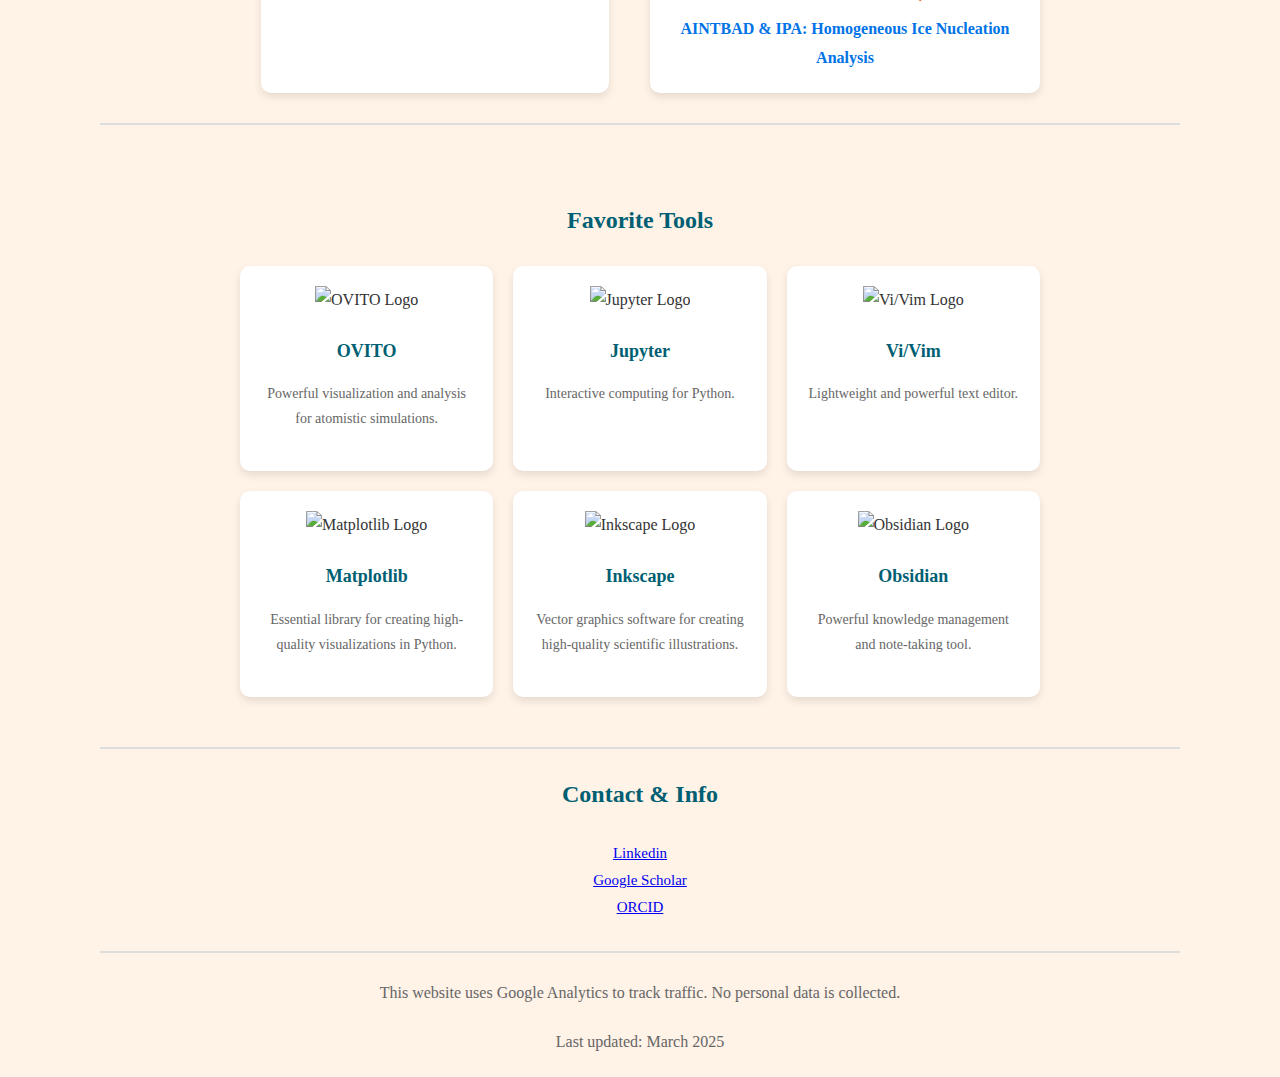
==== commit 7e40ef00: "update" ====
--- a/index.html
+++ b/index.html
@@ -168,7 +168,12 @@
       <img src="https://upload.wikimedia.org/wikipedia/commons/0/0d/Inkscape_Logo.svg" alt="Inkscape Logo">
       <h3>Inkscape</h3>
       <p>Vector graphics software for creating high-quality scientific illustrations.</p>
-    </div>  
+    </div> 
+    <div class="tool">
+      <img src="https://obsidian.md/images/2023-06-logo.png" alt="Obsidian Logo">
+      <h3>Obsidian</h3>
+      <p>Powerful knowledge management and note-taking tool.</p>
+    </div> 
   </div>
 </section>
 
--- a/styles.css
+++ b/styles.css
@@ -102,6 +102,7 @@
   gap: 20px;
   max-width: 800px;
   margin: auto;
+  grid-template-columns: repeat(3, 1fr);
 }
 
 .tool {
